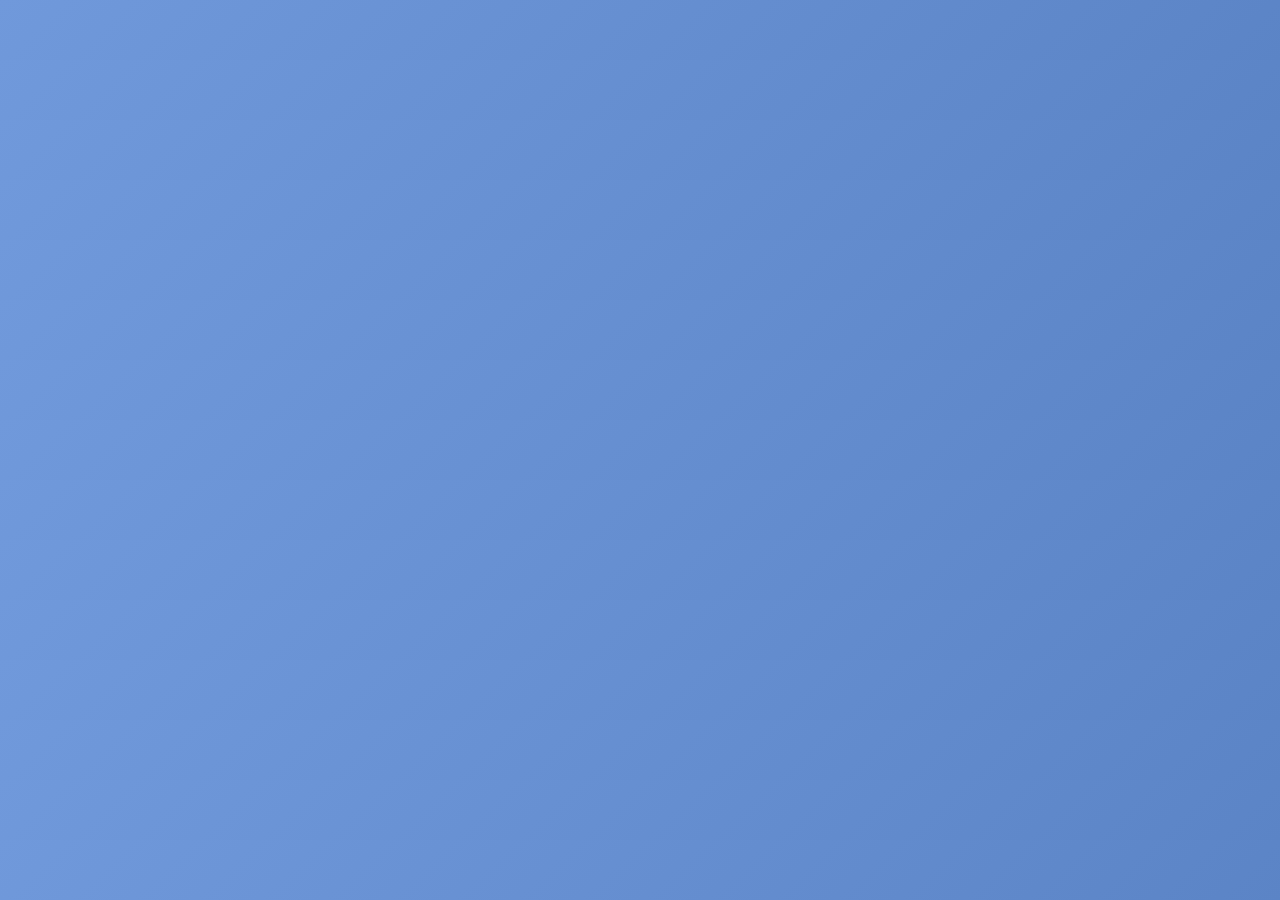
==== about-me/index.html @ 201aba38 "Added /aboutme" ====
<!DOCTYPE html>
<html lang="en">
  <head>
    <meta charset="UTF-8" />
    <meta name="viewport" content="width=device-width, initial-scale=1.0" />
    <meta name="description" content="Kotokk - Polish web developer skilled in HTML, CSS, JavaScript, PHP, and Python." />
    <title>Kotokk - About me</title>
    <link rel="icon" type="image/png" href="photos/website-icon.jpg" />
    <link rel="stylesheet" href="styles.css" />
    <link href="https://fonts.googleapis.com/css?family=Roboto:300,400,700&display=swap" rel="stylesheet" />
    <link rel="stylesheet" href="https://cdnjs.cloudflare.com/ajax/libs/prism/1.28.0/themes/prism-tomorrow.min.css" 
          integrity="sha512-K7IawUhwVw9l0zrmxYP/TsX4htL/5Fux9DsE7W31T6XQW0B5+cr9ch9gY0YpBDs8ey+BcDCDn7S2M9JGR8/w8g==" 
          crossorigin="anonymous" referrerpolicy="no-referrer" />
    <script defer src="https://cdnjs.cloudflare.com/ajax/libs/gsap/3.12.2/gsap.min.js"></script>
    <script defer src="https://cdnjs.cloudflare.com/ajax/libs/gsap/3.12.2/ScrollTrigger.min.js"></script>
    <script defer src="https://cdn.jsdelivr.net/particles.js/2.0.0/particles.min.js"></script>
    <script defer src="https://cdnjs.cloudflare.com/ajax/libs/prism/1.28.0/prism.min.js" 
            integrity="sha512-HC9NIBQydzVbm53vIEgIpf1Q8pne3Ax1I37S5aLSGhHyukWNSnlZSLI8geIec3zx4Z4kA/3Z+OEEhY9BWeJj0A==" 
            crossorigin="anonymous" referrerpolicy="no-referrer"></script>
  </head>
  <body>
    <script>
      window.loaderStartTime = Date.now();
    </script>    
    <div class="terminal-loader" id="loader">
      <div class="terminal-header">
        <div class="terminal-title">Status</div>
        <div class="terminal-controls">
          <div class="control close"></div>
          <div class="control minimize"></div>
          <div class="control maximize"></div>
        </div>
      </div>
      <div class="text">Loading...</div>
    </div>
    <div id="content" style="display:none; opacity:0;">
      <div id="particles-js"></div>
      <div id="scrollProgress"></div>
            <button onclick="window.location.href='/index.php'" class="back-button">
  <svg width="16" height="16" viewBox="0 0 24 24" fill="none" stroke="currentColor" stroke-width="2" stroke-linecap="round" stroke-linejoin="round">
    <path d="m12 19-7-7 7-7"/>
    <path d="M19 12H5"/>
  </svg>
  Back to Main Page
</button>
      <a href="index-pl.html" class="icon-link">
        <img src="photos/poland.png" alt="Przetłumacz na Polski" title="Przetłumacz na Polski" loading="lazy">
      </a>
      <label class="ui-switch">
        <input type="checkbox" id="themeToggle">
        <div class="slider">
          <div class="circle"></div>
        </div>
      </label>
      <header>
        <div id="profile-icon">
          <img src="photos/profile-placeholder.jpg" alt="Profile Picture" loading="lazy">
        </div>
        <h1 id="title"></h1>
        <p>I'm a passionate web developer who loves creating beautiful and functional websites.</p>
        <div id="scroll-down">
          Scroll Down <img class="icon-img" src="photos/arrow.png" alt="arrow icon" loading="lazy">
        </div>
      </header>
      <main class="container">
        <section class="block fade-in" id="about">
          <h2>What do I do? <img class="icon-img" src="photos/search.png" alt="search icon" loading="lazy"></h2>
          <p>I'm a programmer from Poland (Kraśnik), specializing in web development. I work with HTML, CSS, JavaScript, PHP, and Python.</p>
        </section>
          <section class="block fade-in" id="experience">
          <h2>My interests <img class="icon-img" src="photos/interest.png" alt="brain icon" loading="lazy"></h2>
          <p>I enjoy exploring the forest near my town, mountain biking, coding, and listening to a lot of music. I also sometimes play games for example CS2, BeamNG.drive and The Forest.</p>
        </section>
          <section class="block fade-in" id="experience">
          <h2>When and why did I start programming? <img class="icon-img" src="photos/browser.png" alt="browser icon" loading="lazy"></h2>
          <p>I started programming on November 9, 2024, inspired by a friend who was creating his own website. I learned HTML in about three weeks, then quickly picked up CSS and built my first site. A month later, I learned the basics of JavaScript, and recently also explored PHP and Python.</p>
          <img class="icon-img" src="photos/html.png" alt="HTML icon" loading="lazy">
          <img class="icon-img" src="photos/css-3.png" alt="CSS icon" loading="lazy">
          <img class="icon-img" src="photos/js.png" alt="JavaScript icon" loading="lazy">
          <img class="icon-img" src="photos/php.png" alt="PHP icon" loading="lazy">
          <img class="icon-img" src="photos/python.png" alt="Python icon" loading="lazy">
          <img class="icon-img" src="photos/react.webp" alt="React icon" loading="lazy">
        </section>
        <section class="block fade-in" id="passion">
          <h2>Passion for programming <img class="icon-img" src="photos/heart.png" alt="heart icon" loading="lazy"></h2>
          <p>Programming is my passion — I mostly code for fun, building web projects that challenge me and help me grow as a developer. I'm focused only on web development.</p>
        </section>
        <section class="block fade-in" id="projects">
          <h2>My Projects <img class="icon-img" src="photos/code.png" alt="code icon" loading="lazy"></h2><br>
          <hr style="border: none; height: 2px; border-radius: 10px; background-color: rgb(0, 0, 0);">
          <p style="text-align: center;">Maintained:</p>

          <p class="hover-effect"  style="text-align: center;"><a href="https://kotokk.dev" target="none" rel="noopener noreferrer">kotokk.dev</a></p><br>
          <hr style="border: none; height: 2px; border-radius: 10px; background-color: rgb(0, 0, 0);">
          <p style="text-align: center;">Abandoned:</p>
          <p class="hover-effect"  style="text-align: center;"><strong>KotoWeb</strong><br><span class="hover-text"><small>It was my first website, but i closed it because the code was... let's not talk about that</small></span></p>
          <p class="hover-effect"  style="text-align: center;"><strong>PiesoWeb</strong><br><span class="hover-text"><small>My second website. It was the same as KotoWeb but with dogs instead of cats.</small></span></p>
        </section>
        <section class="block fade-in" id="contact">
          <h2>Contact <img class="icon-img" src="photos/chat.png" alt="chat icon" loading="lazy"></h2>
          <p><img class="icon-img" src="photos/github.png" alt="GitHub icon" loading="lazy"> Check out my <a href="https://github.com/Kotok7" target="none" rel="noopener noreferrer">GitHub</a></p>
          <p><img class="icon-img" src="photos/discord.png" alt="Discord icon" loading="lazy"> Discord: @kotokk_dev</p>
          <p><img class="icon-img" src="photos/group.png" alt="group icon" loading="lazy"> Join my Discord server: <a href="https://discord.gg/xPaqvs5NHk" target="none" rel="noopener noreferrer">HackSphere</a></p>
          <p><img class="icon-img" src="photos/tik-tok.png" alt="TikTok icon" loading="lazy"> Follow me on <a href="https://www.tiktok.com/@kotokk_dev" target="none" rel="noopener noreferrer">TikTok</a></p>
        </section>
        <section class="block fade-in" id="tools">
          <h2>My tools <img class="icon-img" src="photos/favorites.png" alt="favorites icon" loading="lazy"></h2>
          <p><img class="icon-img" src="photos/css.png" alt="CSS icon" loading="lazy"> Code editor: Visual Studio Code</p>
          <p><img class="icon-img" src="photos/laptop.png" alt="laptop icon" loading="lazy"> Device: ThinkPad T495</p>
          <p><img class="icon-img" src="photos/windows.png" alt="Linux icon" loading="lazy"> OS: Windows 11</p>
          <p><img class="icon-img" src="photos/linux.png" alt="Linux icon" loading="lazy"> Linux distros i've used:<br>
            Mint, Arch, Debian, Peppermint, Kali (i still prefer to use Windows)</p>
        </section>
        
        <section class="block fade-in" id="info">
          <h2>Info <img class="icon-img" src="photos/info.png" alt="info icon" loading="lazy"/></h2>
          <p>Dark mode automatically enables between 22:00 PM and 09:00 AM for a more comfortable viewing experience at night.</p>
        </section>
      </main>
      <footer>
        <p>&copy; 2025 kotokk.dev<br>All rights reserved.</p>
      </footer>
      <div id="popup">
        <div class="popup-content">
          <h1>Welcome to my about me page!</h1>
          <p style="text-align: center;">I'm a fullstack web developer</p>
          <br>
          <button id="closePopup">Enter</button>
        </div>
      </div>
      </div>
    <script src="script.js"></script>
  </body>
</html>
---- about-me/styles.css ----
* { 
  box-sizing: border-box; 
  margin: 0; 
  padding: 0; 
}

html { 
  scroll-behavior: smooth; 
  -webkit-overflow-scrolling: touch; 
}

.back-button {
  display: inline-flex;
  align-items: center;
  gap: 6px;
  padding: 8px 16px;
  background: #1e3a8a;
  color: white;
  border: none;
  border-radius: 6px;
  font-size: 13px;
  font-weight: 400;
  cursor: pointer;
  transition: all 0.2s ease;
  text-decoration: none;
  margin: 10px;
}

.back-button:hover {
  background: #1e40af;
  transform: translateX(-3px);
}

.back-button:active {
  transform: translateX(-1px);
}

.back-button svg {
  transition: transform 0.2s ease;
}

.back-button:hover svg {
  transform: translateX(-1px);
}

body {
  font-family: 'Roboto', sans-serif;
  background: linear-gradient(135deg, #7099db, #5b84c6);
  animation: gradientAnimation 10s ease infinite;
  color: #333;
  transition: background 0.3s, color 0.3s;
  overflow-x: hidden;
  padding-top: 60px;
}

@keyframes gradientAnimation {
  0%, 100% { background: linear-gradient(135deg, #7099db, #5b84c6); }
  50% { background: linear-gradient(135deg, #5b84c6, #7099db); }
}

#particles-js { 
  position: fixed; 
  top: 0; 
  left: 0; 
  width: 100%; 
  height: 100%; 
  z-index: -2; 
}

.hover-text {
  display: none;
  color: #ff6347;
}

p.hover-effect:hover .hover-text {
  display: inline;
}

p.hover-effect {
  position: relative;
  font-size: 18px;
  color: #333;
}

#scrollProgress { 
  position: fixed; 
  top: 0; 
  left: 0; 
  height: 5px; 
  background: linear-gradient(90deg, #007BFF, #00FF7F); 
  width: 0; 
  z-index: 1000; 
}

::-webkit-scrollbar { 
  width: 8px; 
}

::-webkit-scrollbar-track { 
  background: rgba(0,0,0,0.1); 
}

::-webkit-scrollbar-thumb { 
  background: rgba(0,0,0,0.3); 
  border-radius: 4px; 
}

header {
  padding: 50px 20px;
  background: rgba(161,196,253, 0.8);
  backdrop-filter: blur(10px);
  box-shadow: 0 4px 10px rgba(0,0,0,0.3);
  position: relative;
  transition: background 0.3s, color 0.3s;
  overflow: hidden;
}

@keyframes blinkCursor {
  50% {
    border-right-color: transparent;
  }
}

@keyframes typeAndDelete {
  0%, 10% { width: 0; }
  45%, 55% { width: 6.2em; }
  90%, 100% { width: 0; }
}

@keyframes fadeOut {
  from { opacity: 1; }
  to { opacity: 0; }
}

.terminal-loader {
  border: 0.1em solid #333;
  background-color: #1a1a1a;
  color: #0f0;
  font-family: "Courier New", Courier, monospace;
  font-size: 1em;
  padding: 1.5em 1em;
  width: 12em;
  box-shadow: 0 4px 8px rgba(0, 0, 0, 0.2);
  border-radius: 4px;
  position: fixed;
  top: 50%;
  left: 50%;
  transform: translate(-50%, -50%);
  overflow: hidden;
  z-index: 9999;
}

.terminal-header {
  position: absolute;
  top: 0;
  left: 0;
  right: 0;
  height: 1.5em;
  background-color: #333;
  border-top-left-radius: 4px;
  border-top-right-radius: 4px;
  padding: 0 0.4em;
}

.terminal-controls {
  float: right;
}

.control {
  display: inline-block;
  width: 0.6em;
  height: 0.6em;
  margin-left: 0.4em;
  border-radius: 50%;
  background-color: #777;
}

.control.close {
  background-color: #e33;
}

.control.minimize {
  background-color: #ee0;
}

.control.maximize {
  background-color: #0b0;
}

.terminal-title {
  float: left;
  line-height: 1.5em;
  color: #eee;
}

.text {
  display: inline-block;
  white-space: nowrap;
  overflow: hidden;
  border-right: 0.2em solid green;
  animation:
    typeAndDelete 3s steps(11) infinite,
    blinkCursor 0.5s step-end infinite alternate;
  margin-top: 1.5em;
}

#content {
  display: none;
  opacity: 0;
  transition: opacity 1s ease;
}

header::before,
header::after {
  font-family: 'Courier New', Courier, monospace;
  font-size: 1.2em;
  color: rgba(255,255,255,0.6);
}

header::before { 
  content: "<code>"; 
  position: absolute; 
  top: 10px; 
  left: 20px; 
}

header::after  { 
  content: "</code>"; 
  position: absolute; 
  bottom: 10px; 
  right: 20px; 
}

#profile-icon {
  position: absolute;
  top: 45%;
  right: 20px;
  transform: translateY(-50%);
  width: 80px;
  height: 80px;
  border-radius: 50%;
  overflow: hidden;
  border: 3px solid #fff;
}

#profile-icon img { 
  width: 100%; 
  height: 100%; 
  object-fit: cover; 
}

@media (max-width: 600px) { 
  #profile-icon { display: none; } 
}

#scroll-down {
  display: inline-block;
  margin-top: 20px;
  font-size: 1.2em;
  font-weight: bold;
  color: #fff;
  text-shadow: 1px 1px 2px rgba(0,0,0,0.3);
  cursor: pointer;
  animation: bounce 2s infinite;
}

@keyframes bounce {
  0%,20%,50%,80%,100% { transform: translateY(0); }
  40% { transform: translateY(10px); }
  60% { transform: translateY(5px); }
}

.svgIcon {
  width: 12px;
  transition-duration: 0.3s;
}

.svgIcon path {
  fill: white;
}

.button:hover {
  width: 140px;
  border-radius: 50px;
  transition-duration: 0.3s;
  background-color: rgb(181, 160, 255);
  align-items: center;
}

.button:hover .svgIcon {
  transition-duration: 0.3s;
  transform: translateY(-200%);
}

.button::before {
  position: absolute;
  bottom: -20px;
  content: "Back to Top";
  color: white;
  font-size: 0px;
}

.button:hover::before {
  font-size: 13px;
  opacity: 1;
  bottom: unset;
  transition-duration: 0.3s;
}

.block {
  width: 300px;
  background: rgba(255, 255, 255, 0.2);
  backdrop-filter: blur(10px);
  border: 1px solid rgba(255,255,255,0.3);
  padding: 20px;
  border-radius: 10px;
  box-shadow: 0 4px 10px rgba(0,0,0,0.1);
  text-align: center;
  transition: transform 0.3s, box-shadow 0.3s;
  position: relative;
  overflow: hidden;
}

.block:hover { 
  box-shadow: 0 6px 15px rgba(0,0,0,0.2); 
  transform: translateY(-5px); 
}

.block::before {
  content: "";
  position: absolute;
  top: 0; 
  left: 0;
  width: 100%; 
  height: 100%;
  background: linear-gradient(45deg, rgba(255,255,255,0.15), rgba(0,0,0,0.15));
  z-index: -1;
  opacity: 0;
  transition: opacity 0.5s;
}

.block:hover::before { 
  opacity: 1; 
}

.fade-in { 
  opacity: 0; 
  transform: translateY(20px); 
  animation: slideUp 1s forwards; 
}

@keyframes slideUp { 
  from { opacity: 0; transform: translateY(20px); } 
  to { opacity: 1; transform: translateY(0); } 
}

h1, h2 { 
  font-weight: bold; 
}

p { 
  font-size: 1.1em; 
  margin-top: 10px; 
  text-align: left; 
}

a {
  color: #333;
  text-decoration: none;
  font-weight: bold;
  position: relative;
  transition: color 0.3s;
}

a::after {
  content: "";
  position: absolute;
  width: 0;
  height: 2px;
  bottom: -2px;
  left: 0;
  background-color: currentColor;
  transition: width 0.3s;
}

a:hover::after { 
  width: 100%; 
}

.icon-img {
  width: 20px;
  height: 20px;
  vertical-align: middle;
  object-fit: contain;
  transition: transform 0.3s;
}

.icon-img:hover { 
  transform: scale(1.2); 
}

body.dark-mode {
  background: linear-gradient(135deg, #1a1a2e, #16213e);
  animation: none;
  color: #eee;
}

body.dark-mode header { 
  background: rgba(44,62,80,0.8); 
  color: #eee; 
}

body.dark-mode .block {
  background: rgba(44,62,80,0.8);
  color: #eee;
  box-shadow: 0 4px 10px rgba(0,0,0,0.5);
  border: 1px solid rgba(255,255,255,0.2);
}

body.dark-mode a { 
  color: #eee; 
}

.ui-switch {
  --switch-bg: rgb(119,124,129);
  --switch-width: 48px;
  --switch-height: 20px;
  --circle-diameter: 32px;
  --circle-bg: rgb(0,56,146);
  --circle-inset: calc((var(--circle-diameter) - var(--switch-height)) / 2);
  position: fixed;
  top: 20px;
  right: 20px;
  z-index: 1000;
}

.ui-switch input { 
  display: none; 
}

.slider {
  width: var(--switch-width);
  height: var(--switch-height);
  background: var(--switch-bg);
  border-radius: 999px;
  position: relative;
  cursor: pointer;
}

.slider .circle {
  top: calc(var(--circle-inset) * -1);
  left: 0;
  width: var(--circle-diameter);
  height: var(--circle-diameter);
  position: absolute;
  background: var(--circle-bg);
  border-radius: inherit;
  background-image: url("[data-uri]");
  background-repeat: no-repeat;
  background-position: center;
  transition: left 150ms cubic-bezier(0.4,0,0.2,1), transform 150ms cubic-bezier(0.4,0,0.2,1);
  display: flex;
  align-items: center;
  justify-content: center;
  box-shadow: 0px 2px 1px -1px rgba(0,0,0,0.2), 0px 1px 1px 0px rgba(0,0,0,0.14), 0px 1px 3px 0px rgba(0,0,0,0.12);
}

.ui-switch input:checked + .slider .circle {
  left: calc(100% - var(--circle-diameter));
  background-image: url("[data-uri]");
}

pre {
  background: rgba(0, 0, 0, 0.85);
  color: #f8f8f2;
  padding: 20px;
  border-radius: 8px;
  overflow-x: auto;
  text-align: left;
  font-family: 'Courier New', Courier, monospace;
  margin: 20px auto;
  max-width: 90%;
  box-shadow: 0 4px 10px rgba(0,0,0,0.3);
  transition: box-shadow 0.3s;
}

pre:hover { 
  box-shadow: 0 0 15px rgba(0,255,255,0.7); 
}

code { 
  font-size: 1em; 
}

#codeInput {
  width: 100%;
  height: 100px;
  padding: 10px;
  border: 1px solid #ccc;
  border-radius: 5px;
  resize: vertical;
  font-family: 'Courier New', Courier, monospace;
  margin-top: 10px;
}

#codeOutput {
  margin-top: 10px;
  background: rgba(0,0,0,0.85);
  color: #f8f8f2;
  padding: 10px;
  border-radius: 5px;
  max-height: 200px;
  overflow: auto;
  text-align: left;
  font-family: 'Courier New', Courier, monospace;
}

.full-width-section {
  width: calc(100% - 40px);
  max-width: 80%;
  margin: 20px auto;
  padding: 20px;
  background: rgba(255, 255, 255, 0.3);
  text-align: center;
  border-radius: 8px;
}

.project-images { 
  text-align: center; 
  margin-top: 20px; 
}

.project-content {
  display: flex;
  justify-content: center;
  align-items: flex-start;
  gap: 20px;
  margin-top: 20px;
}

.project-text-left,
.project-text-right {
  flex: 1;
  max-width: 40%;
  margin-left: 20px;
  text-align: left;
}

@media (max-width: 768px) {
  .container { 
    flex-direction: column; 
    align-items: center; 
    padding: 20px; 
  }
  .block { 
    width: 90%; 
  }
  .full-width-section { 
    max-width: 100%; 
  }
  .project-content { 
    flex-direction: column; 
    align-items: center; 
  }
  .vertical-line { 
    display: none; 
  }
}

.icon-link {
  position: fixed;
  top: 15px;
  left: 20px;
  z-index: 9999;
}

.icon-link img {
  width: 40px;
  height: 40px;
  cursor: pointer;
  transition: transform 0.2s ease-in-out;
}

.icon-link img:hover { 
  transform: scale(1.1); 
}

footer {
  background: #2c3e50;
  padding: 20px;
  color: #ffffff;
  box-shadow: 0 -4px 10px rgba(0,0,0,0.3);
  text-align: center;
}

#popup {
  position: fixed;
  top: 0;
  left: 0;
  width: 100%;
  height: 100%;
  background: linear-gradient(135deg, rgba(0, 0, 0, 0.95), rgba(30, 30, 30, 0.85));
  display: flex;
  align-items: center;
  justify-content: center;
  z-index: 2000;
}

.popup-content {
  background: rgba(255, 255, 255, 0.1);
  backdrop-filter: blur(10px);
  border-radius: 10px;
  padding: 40px 60px;
  text-align: center;
  box-shadow: 0 8px 20px rgba(0, 0, 0, 0.5);
  color: #fff;
  transform: scale(0.8);
  opacity: 0;
}

.popup-content h1 {
  font-size: 2.5em;
  margin-bottom: 20px;
  font-weight: bold;
}

.popup-content p {
  font-size: 1.2em;
  margin-bottom: 15px;
}

#closePopup {
  background: #007BFF;
  color: #fff;
  border: none;
  padding: 10px 25px;
  font-size: 1em;
  border-radius: 25px;
  cursor: pointer;
  transition: background 0.3s, transform 0.2s;
}

#closePopup:hover {
  background: #0056b3;
  transform: scale(1.05);
}

.cssbuttons-io {
  position: relative;
  font-family: inherit;
  font-weight: 500;
  font-size: 12px;
  letter-spacing: 0.06em;
  border-radius: 0.8em;
  cursor: pointer;
  border: none;
  background: linear-gradient(to right, #8e2de2, #4a00e0);
  color: ghostwhite;
  overflow: hidden;
}

.cssbuttons-io svg {
  width: 1.2em;
  height: 1.2em;
  margin-right: 0.5em;
}

.cssbuttons-io span {
  position: relative;
  z-index: 10;
  transition: color 0.4s;
  display: inline-flex;
  align-items: center;
  padding: 0.8em 1.2em 0.8em 1.05em;
}

.cssbuttons-io::before,
.cssbuttons-io::after {
  position: absolute;
  top: 0;
  left: 0;
  width: 100%;
  height: 100%;
  z-index: 0;
}

.cssbuttons-io::before {
  content: "";
  background: #000;
  width: 120%;
  left: -10%;
  transform: skew(30deg);
  transition: transform 0.4s cubic-bezier(0.3, 1, 0.8, 1);
}

.cssbuttons-io:hover::before {
  transform: translate3d(100%, 0, 0);
}

.cssbuttons-io:active {
  transform: scale(0.95);
}
.container {
  display: flex;
  flex-wrap: wrap;
  justify-content: center;
  gap: 20px;
  padding: 30px;
}
.button {
  width: 50px;
  height: 50px;
  border-radius: 50%;
  background-color: rgb(20, 20, 20);
  border: none;
  font-weight: 600;
  display: flex;
  align-items: center;
  justify-content: center;
  box-shadow: 0px 0px 0px 4px rgba(180, 160, 255, 0.253);
  cursor: pointer;
  transition-duration: 0.3s;
  overflow: hidden;
  position: fixed;
  bottom: 20px;
  right: 20px;
  z-index: 1000;
}

.svgIcon {
  width: 12px;
  transition-duration: 0.3s;
}

.svgIcon path {
  fill: white;
}

.button:hover {
  width: 140px;
  border-radius: 50px;
  transition-duration: 0.3s;
  background-color: rgb(181, 160, 255);
}

.button:hover .svgIcon {
  transition-duration: 0.3s;
  transform: translateY(-200%);
}

.button .button-text {
  position: absolute;
  bottom: -20px;
  color: white;
  font-size: 0;
  transition-duration: 0.3s;
  opacity: 0;
}

.button:hover .button-text {
  font-size: 13px;
  opacity: 1;
  bottom: unset;
}
#scrollProgress {
  position: fixed;
  top: 0;
  left: 0;
  height: 5px;
  width: 0;
  background-color: #00ffae;
  z-index: 9999;
  transition: width 0.1s ease-out;
}
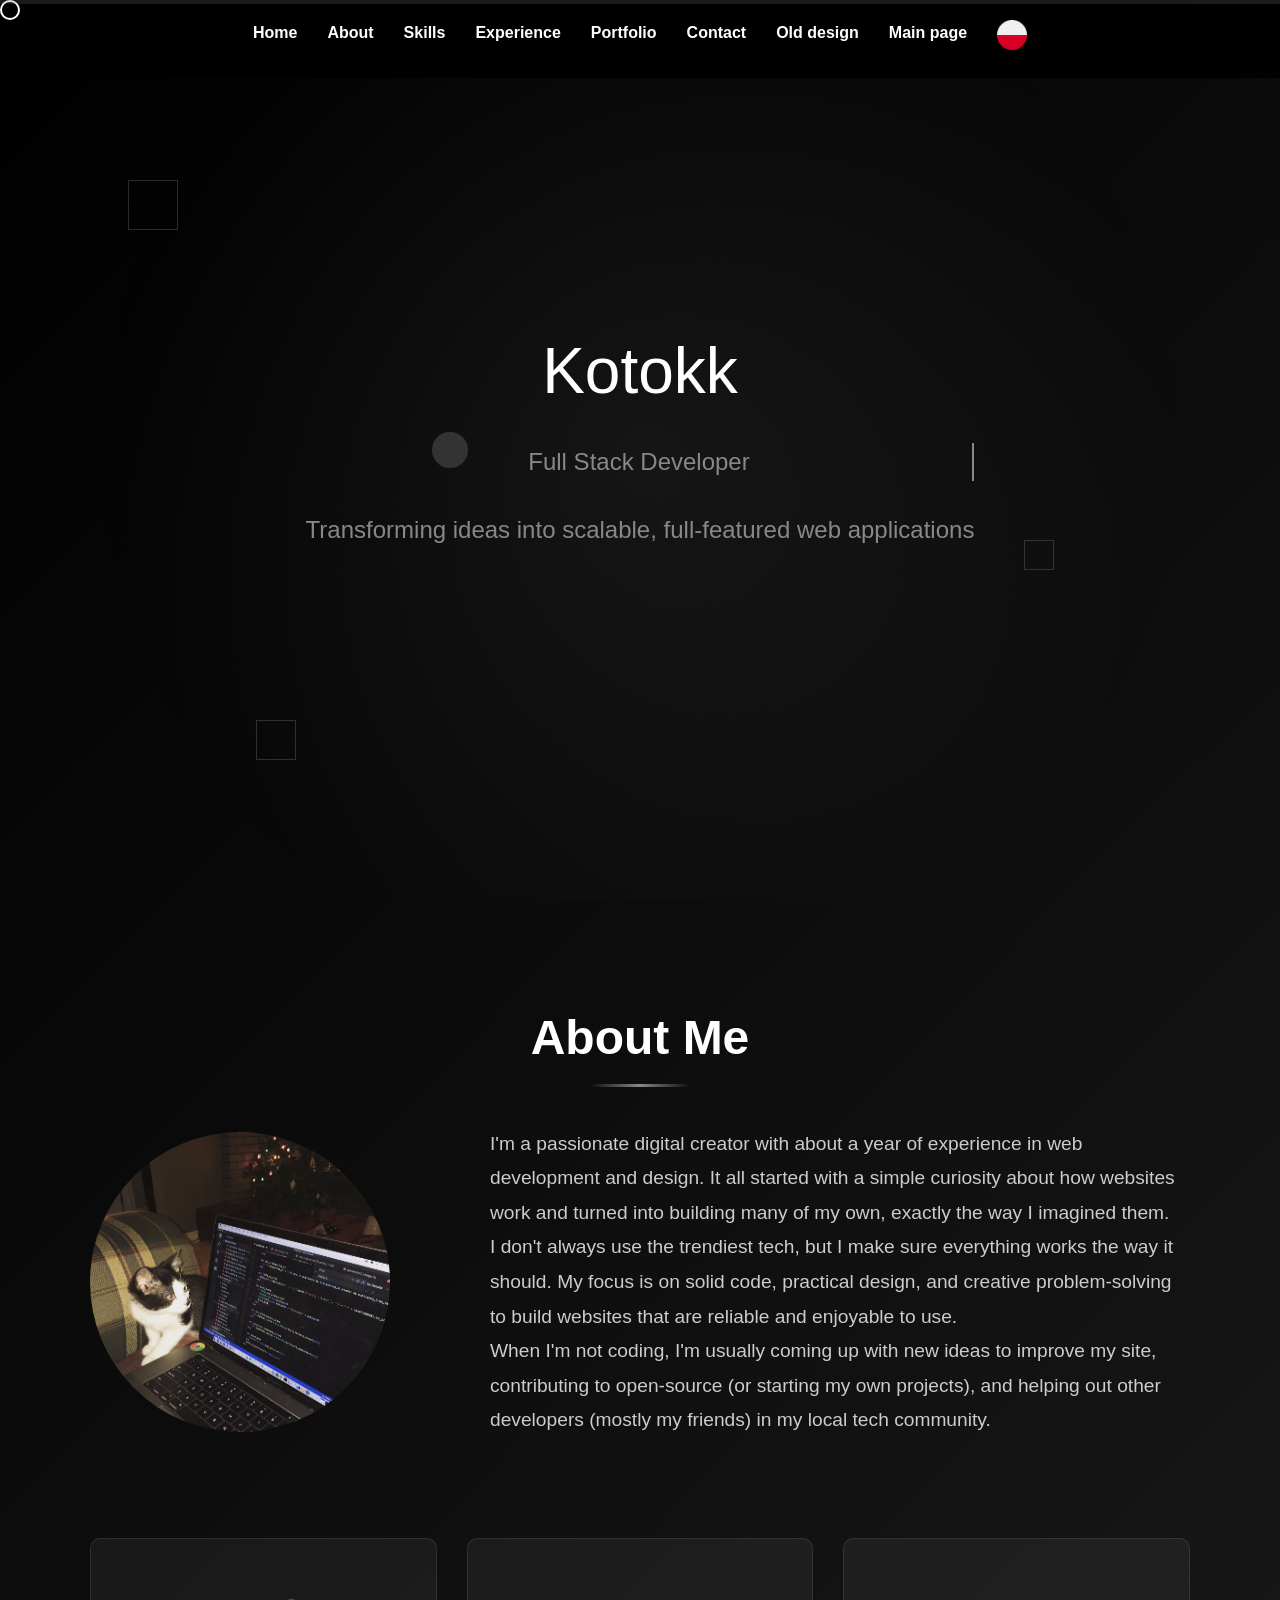
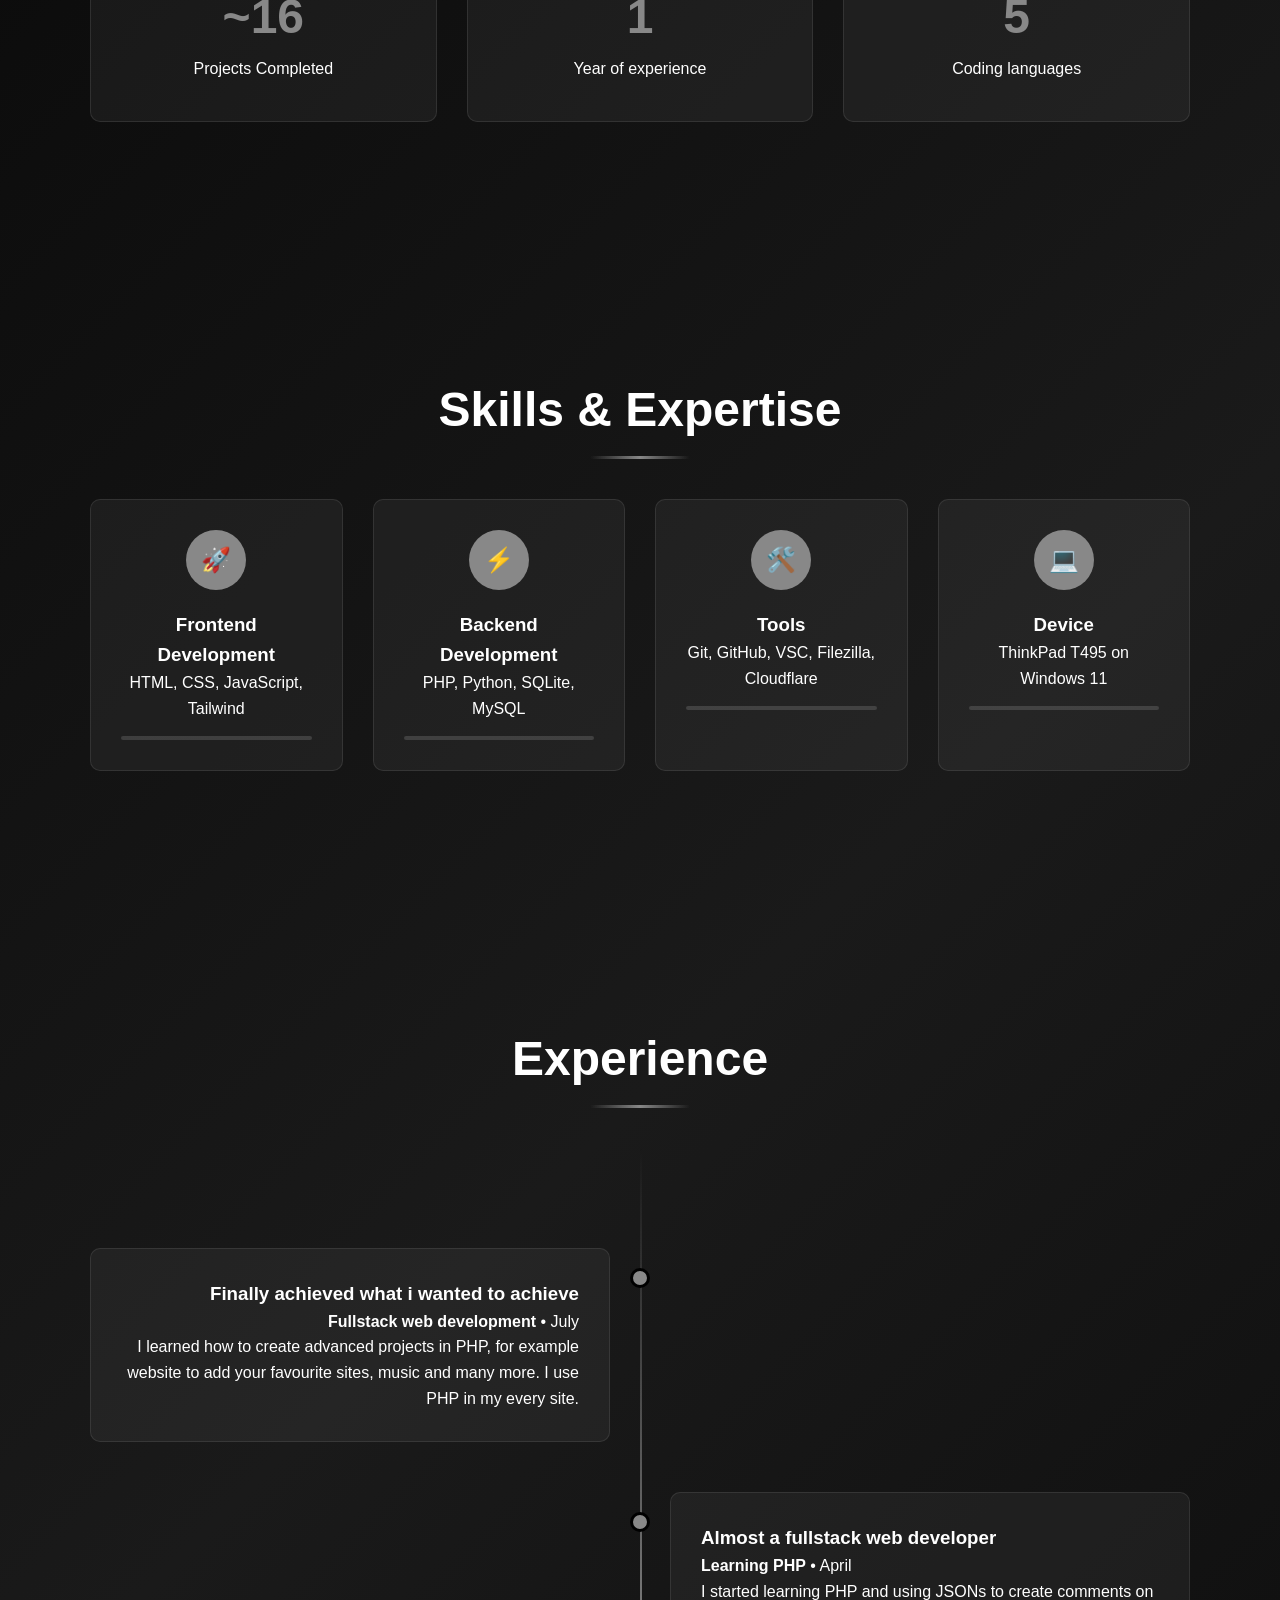
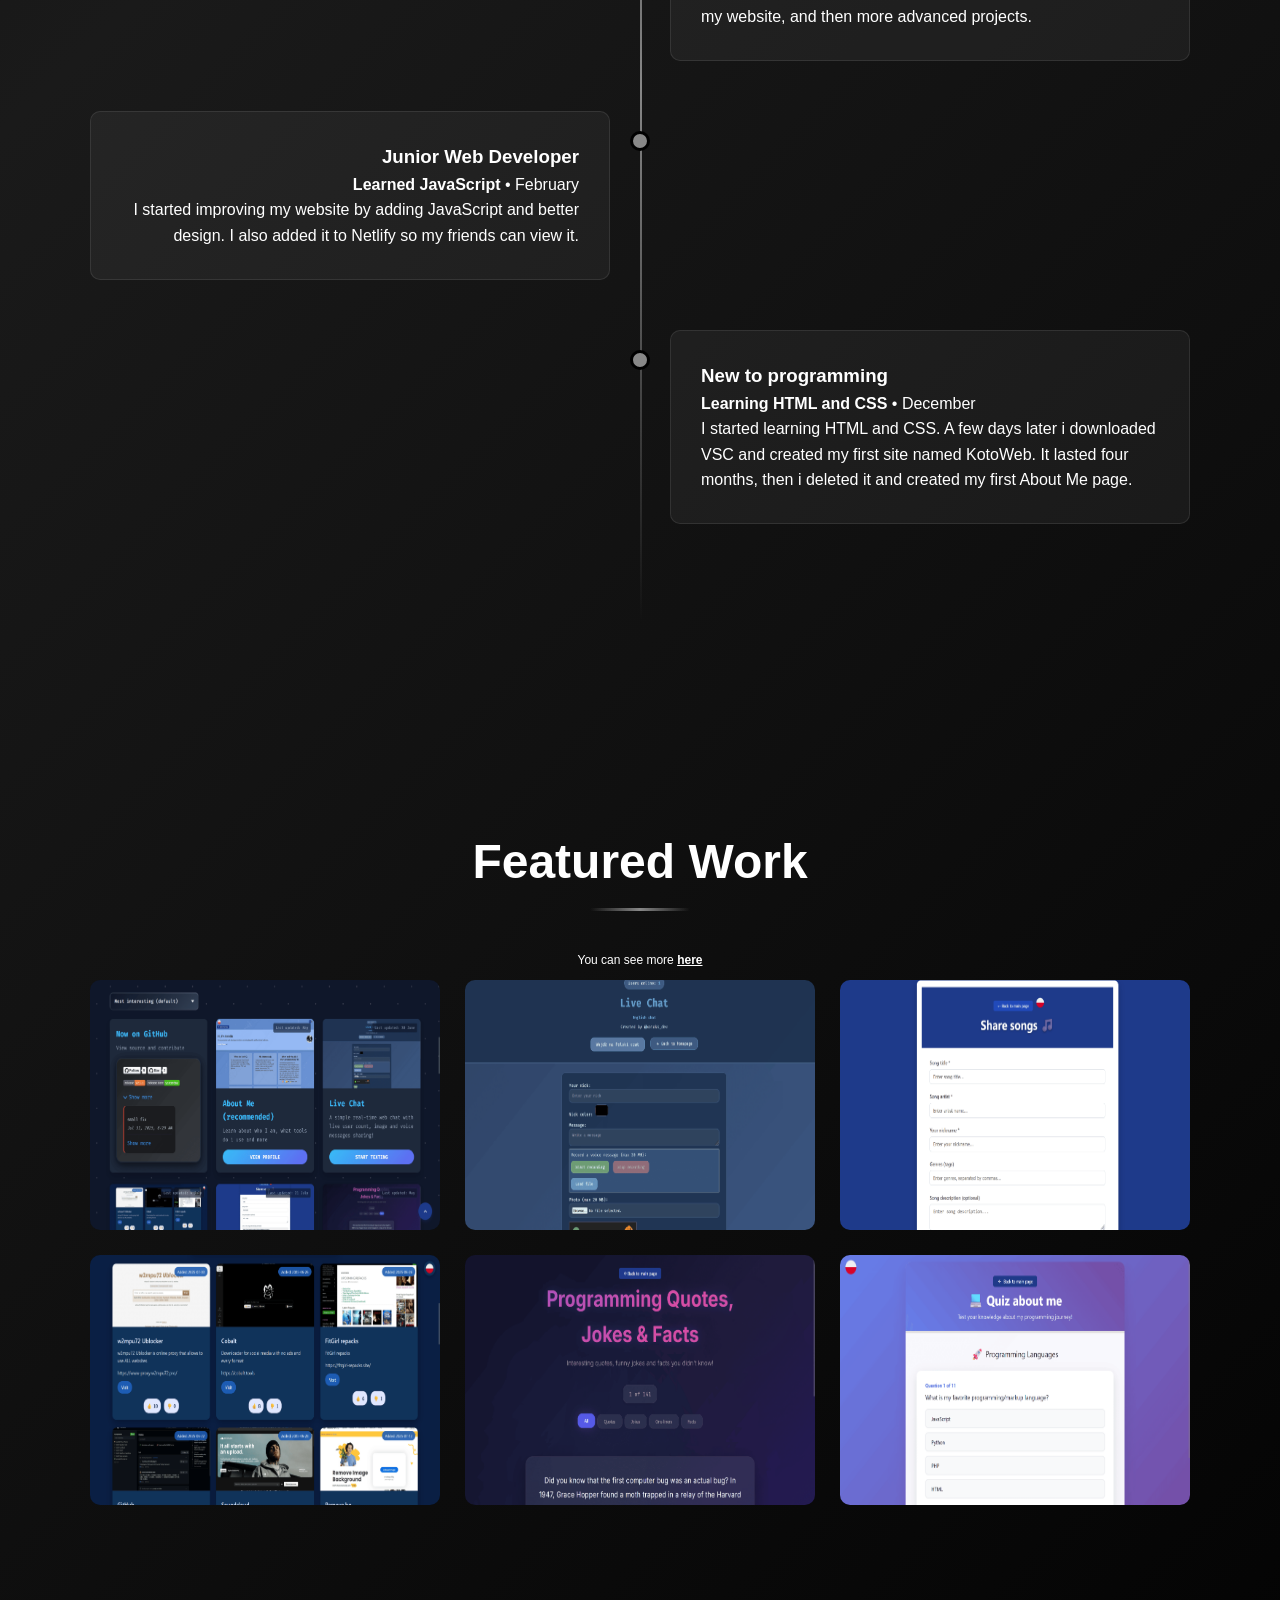
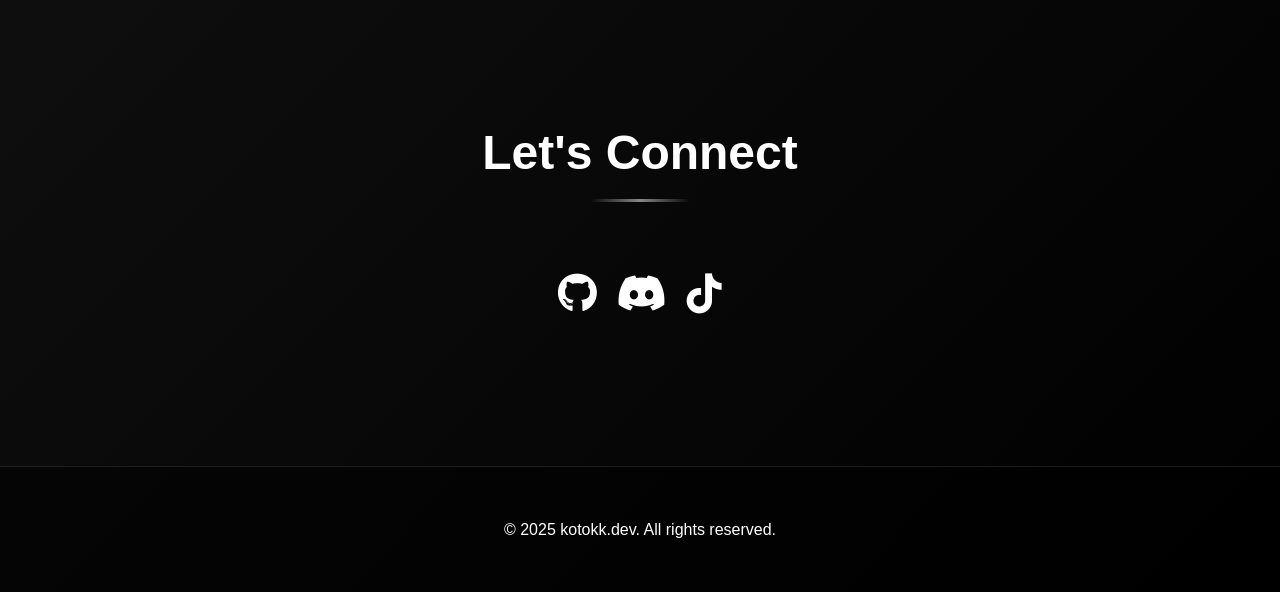
==== commit 36059d34: "redesigned about me" ====
--- a/about-me/index.html
+++ b/about-me/index.html
@@ -1,134 +1,232 @@
 <!DOCTYPE html>
 <html lang="en">
-  <head>
-    <meta charset="UTF-8" />
-    <meta name="viewport" content="width=device-width, initial-scale=1.0" />
+<head>
+    <meta charset="UTF-8">
+    <meta name="viewport" content="width=device-width, initial-scale=1.0">
+    <title>Kotokk - About Me</title>
     <meta name="description" content="Kotokk - Polish web developer skilled in HTML, CSS, JavaScript, PHP, and Python." />
-    <title>Kotokk - About me</title>
+    <link rel="stylesheet" href="https://cdnjs.cloudflare.com/ajax/libs/font-awesome/6.4.0/css/all.min.css" crossorigin="anonymous" referrerpolicy="no-referrer"/>
+    <link rel="stylesheet" href="styles.css" />
     <link rel="icon" type="image/png" href="photos/website-icon.jpg" />
     <link rel="stylesheet" href="styles.css" />
-    <link href="https://fonts.googleapis.com/css?family=Roboto:300,400,700&display=swap" rel="stylesheet" />
-    <link rel="stylesheet" href="https://cdnjs.cloudflare.com/ajax/libs/prism/1.28.0/themes/prism-tomorrow.min.css" 
-          integrity="sha512-K7IawUhwVw9l0zrmxYP/TsX4htL/5Fux9DsE7W31T6XQW0B5+cr9ch9gY0YpBDs8ey+BcDCDn7S2M9JGR8/w8g==" 
-          crossorigin="anonymous" referrerpolicy="no-referrer" />
-    <script defer src="https://cdnjs.cloudflare.com/ajax/libs/gsap/3.12.2/gsap.min.js"></script>
-    <script defer src="https://cdnjs.cloudflare.com/ajax/libs/gsap/3.12.2/ScrollTrigger.min.js"></script>
-    <script defer src="https://cdn.jsdelivr.net/particles.js/2.0.0/particles.min.js"></script>
-    <script defer src="https://cdnjs.cloudflare.com/ajax/libs/prism/1.28.0/prism.min.js" 
-            integrity="sha512-HC9NIBQydzVbm53vIEgIpf1Q8pne3Ax1I37S5aLSGhHyukWNSnlZSLI8geIec3zx4Z4kA/3Z+OEEhY9BWeJj0A==" 
-            crossorigin="anonymous" referrerpolicy="no-referrer"></script>
-  </head>
-  <body>
-    <script>
-      window.loaderStartTime = Date.now();
-    </script>    
-    <div class="terminal-loader" id="loader">
-      <div class="terminal-header">
-        <div class="terminal-title">Status</div>
-        <div class="terminal-controls">
-          <div class="control close"></div>
-          <div class="control minimize"></div>
-          <div class="control maximize"></div>
-        </div>
-      </div>
-      <div class="text">Loading...</div>
+</head>
+<body>
+    <div class="cursor"></div>
+    <div class="parallax-bg"></div>
+    
+    <div class="scroll-indicator">
+        <div class="scroll-progress"></div>
     </div>
-    <div id="content" style="display:none; opacity:0;">
-      <div id="particles-js"></div>
-      <div id="scrollProgress"></div>
-            <button onclick="window.location.href='/index.php'" class="back-button">
-  <svg width="16" height="16" viewBox="0 0 24 24" fill="none" stroke="currentColor" stroke-width="2" stroke-linecap="round" stroke-linejoin="round">
-    <path d="m12 19-7-7 7-7"/>
-    <path d="M19 12H5"/>
-  </svg>
-  Back to Main Page
-</button>
-      <a href="index-pl.html" class="icon-link">
-        <img src="photos/poland.png" alt="Przetłumacz na Polski" title="Przetłumacz na Polski" loading="lazy">
-      </a>
-      <label class="ui-switch">
-        <input type="checkbox" id="themeToggle">
-        <div class="slider">
-          <div class="circle"></div>
-        </div>
-      </label>
-      <header>
-        <div id="profile-icon">
-          <img src="photos/profile-placeholder.jpg" alt="Profile Picture" loading="lazy">
-        </div>
-        <h1 id="title"></h1>
-        <p>I'm a passionate web developer who loves creating beautiful and functional websites.</p>
-        <div id="scroll-down">
-          Scroll Down <img class="icon-img" src="photos/arrow.png" alt="arrow icon" loading="lazy">
-        </div>
-      </header>
-      <main class="container">
-        <section class="block fade-in" id="about">
-          <h2>What do I do? <img class="icon-img" src="photos/search.png" alt="search icon" loading="lazy"></h2>
-          <p>I'm a programmer from Poland (Kraśnik), specializing in web development. I work with HTML, CSS, JavaScript, PHP, and Python.</p>
-        </section>
-          <section class="block fade-in" id="experience">
-          <h2>My interests <img class="icon-img" src="photos/interest.png" alt="brain icon" loading="lazy"></h2>
-          <p>I enjoy exploring the forest near my town, mountain biking, coding, and listening to a lot of music. I also sometimes play games for example CS2, BeamNG.drive and The Forest.</p>
-        </section>
-          <section class="block fade-in" id="experience">
-          <h2>When and why did I start programming? <img class="icon-img" src="photos/browser.png" alt="browser icon" loading="lazy"></h2>
-          <p>I started programming on November 9, 2024, inspired by a friend who was creating his own website. I learned HTML in about three weeks, then quickly picked up CSS and built my first site. A month later, I learned the basics of JavaScript, and recently also explored PHP and Python.</p>
-          <img class="icon-img" src="photos/html.png" alt="HTML icon" loading="lazy">
-          <img class="icon-img" src="photos/css-3.png" alt="CSS icon" loading="lazy">
-          <img class="icon-img" src="photos/js.png" alt="JavaScript icon" loading="lazy">
-          <img class="icon-img" src="photos/php.png" alt="PHP icon" loading="lazy">
-          <img class="icon-img" src="photos/python.png" alt="Python icon" loading="lazy">
-          <img class="icon-img" src="photos/react.webp" alt="React icon" loading="lazy">
-        </section>
-        <section class="block fade-in" id="passion">
-          <h2>Passion for programming <img class="icon-img" src="photos/heart.png" alt="heart icon" loading="lazy"></h2>
-          <p>Programming is my passion — I mostly code for fun, building web projects that challenge me and help me grow as a developer. I'm focused only on web development.</p>
-        </section>
-        <section class="block fade-in" id="projects">
-          <h2>My Projects <img class="icon-img" src="photos/code.png" alt="code icon" loading="lazy"></h2><br>
-          <hr style="border: none; height: 2px; border-radius: 10px; background-color: rgb(0, 0, 0);">
-          <p style="text-align: center;">Maintained:</p>
-
-          <p class="hover-effect"  style="text-align: center;"><a href="https://kotokk.dev" target="none" rel="noopener noreferrer">kotokk.dev</a></p><br>
-          <hr style="border: none; height: 2px; border-radius: 10px; background-color: rgb(0, 0, 0);">
-          <p style="text-align: center;">Abandoned:</p>
-          <p class="hover-effect"  style="text-align: center;"><strong>KotoWeb</strong><br><span class="hover-text"><small>It was my first website, but i closed it because the code was... let's not talk about that</small></span></p>
-          <p class="hover-effect"  style="text-align: center;"><strong>PiesoWeb</strong><br><span class="hover-text"><small>My second website. It was the same as KotoWeb but with dogs instead of cats.</small></span></p>
-        </section>
-        <section class="block fade-in" id="contact">
-          <h2>Contact <img class="icon-img" src="photos/chat.png" alt="chat icon" loading="lazy"></h2>
-          <p><img class="icon-img" src="photos/github.png" alt="GitHub icon" loading="lazy"> Check out my <a href="https://github.com/Kotok7" target="none" rel="noopener noreferrer">GitHub</a></p>
-          <p><img class="icon-img" src="photos/discord.png" alt="Discord icon" loading="lazy"> Discord: @kotokk_dev</p>
-          <p><img class="icon-img" src="photos/group.png" alt="group icon" loading="lazy"> Join my Discord server: <a href="https://discord.gg/xPaqvs5NHk" target="none" rel="noopener noreferrer">HackSphere</a></p>
-          <p><img class="icon-img" src="photos/tik-tok.png" alt="TikTok icon" loading="lazy"> Follow me on <a href="https://www.tiktok.com/@kotokk_dev" target="none" rel="noopener noreferrer">TikTok</a></p>
-        </section>
-        <section class="block fade-in" id="tools">
-          <h2>My tools <img class="icon-img" src="photos/favorites.png" alt="favorites icon" loading="lazy"></h2>
-          <p><img class="icon-img" src="photos/css.png" alt="CSS icon" loading="lazy"> Code editor: Visual Studio Code</p>
-          <p><img class="icon-img" src="photos/laptop.png" alt="laptop icon" loading="lazy"> Device: ThinkPad T495</p>
-          <p><img class="icon-img" src="photos/windows.png" alt="Linux icon" loading="lazy"> OS: Windows 11</p>
-          <p><img class="icon-img" src="photos/linux.png" alt="Linux icon" loading="lazy"> Linux distros i've used:<br>
-            Mint, Arch, Debian, Peppermint, Kali (i still prefer to use Windows)</p>
-        </section>
-        
-        <section class="block fade-in" id="info">
-          <h2>Info <img class="icon-img" src="photos/info.png" alt="info icon" loading="lazy"/></h2>
-          <p>Dark mode automatically enables between 22:00 PM and 09:00 AM for a more comfortable viewing experience at night.</p>
-        </section>
-      </main>
-      <footer>
-        <p>&copy; 2025 kotokk.dev<br>All rights reserved.</p>
-      </footer>
-      <div id="popup">
-        <div class="popup-content">
-          <h1>Welcome to my about me page!</h1>
-          <p style="text-align: center;">I'm a fullstack web developer</p>
-          <br>
-          <button id="closePopup">Enter</button>
-        </div>
-      </div>
-      </div>
-    <script src="script.js"></script>
-  </body>
+
+<nav class="nav">
+  <div class="nav-container">
+    <button class="nav-toggle" aria-label="Open menu">
+      <span></span>
+      <span></span>
+      <span></span>
+    </button>
+    <ul class="nav-menu">
+      <li><a href="#home">Home</a></li>
+      <li><a href="#about">About</a></li>
+      <li><a href="#skills">Skills</a></li>
+      <li><a href="#experience">Experience</a></li>
+      <li><a href="#portfolio">Portfolio</a></li>
+      <li><a href="#contact">Contact</a></li>
+      <li><a href="/about-me/old/index.html">Old design</a></li>
+      <li><a href="/index.php">Main page</a></li>
+      <li><a href="index-pl.html"><img src="/photos/poland.png" style="height: 30px;" alt="Przetłumacz na Polski" title="Przetłumacz na Polski" loading="lazy"></a></li>
+    </ul>
+  </div>
+</nav>
+
+    <section id="home" class="hero">
+        <div class="hero-bg"></div>
+        <div class="floating-shapes">
+            <div class="shape"></div>
+            <div class="shape"></div>
+            <div class="shape"></div>
+        </div>
+        <div class="hero-content">
+            <h1 class="glitch">Kotokk</h1>
+            <p class="typewriter">Full Stack Developer</p>
+            <p>Transforming ideas into scalable, full-featured web applications</p>
+        </div>
+    </section>
+
+    <section id="about" class="section">
+        <h2 class="fade-in-up">About Me</h2>
+        <div class="about-grid">
+            <div class="profile-img slide-in-left"><img width="100%" height="100%" src="/photos/discord-profile.jpg" alt="profile picture" class="project-image" loading="lazy"></div>
+            <div class="about-text slide-in-right">
+<p>I'm a passionate digital creator with about a year of experience in web development and design. It all started with a simple curiosity about how websites work and turned into building many of my own, exactly the way I imagined them.</p>
+<p>I don't always use the trendiest tech, but I make sure everything works the way it should. My focus is on solid code, practical design, and creative problem-solving to build websites that are reliable and enjoyable to use.</p>
+<p>When I'm not coding, I'm usually coming up with new ideas to improve my site, contributing to open-source (or starting my own projects), and helping out other developers (mostly my friends) in my local tech community.</p>
+            </div>
+        </div>
+
+        <div class="stats-grid">
+            <div class="stat-item fade-in-up">
+                <span class="stat-number">~16</span>
+                <span>Projects Completed</span>
+            </div>
+            <div class="stat-item fade-in-up">
+                <span class="stat-number">1</span>
+                <span>Year of experience</span>
+            </div>
+            <div class="stat-item fade-in-up">
+                <span class="stat-number">5</span>
+                <span>Coding languages</span>
+            </div>
+        </div>
+    </section>
+
+    <section id="skills" class="section">
+        <h2 class="fade-in-up">Skills & Expertise</h2>
+        <div class="skills-grid">
+            <div class="skill-card fade-in-up">
+                <div class="skill-icon">🚀</div>
+                <h3>Frontend Development</h3>
+                <p>HTML, CSS, JavaScript, Tailwind</p>
+                <div class="progress-bar">
+                    <div class="progress-fill" data-width="100"></div>
+                </div>
+            </div>
+            <div class="skill-card fade-in-up">
+                <div class="skill-icon">⚡</div>
+                <h3>Backend Development</h3>
+                <p>PHP, Python, SQLite, MySQL</p>
+                <div class="progress-bar">
+                    <div class="progress-fill" data-width="100"></div>
+                </div>
+            </div>
+            <div class="skill-card fade-in-up">
+                <div class="skill-icon">🛠️</div>
+                <h3>Tools</h3>
+                <p>Git, GitHub, VSC, Filezilla, Cloudflare</p>
+                <div class="progress-bar">
+                    <div class="progress-fill" data-width="100"></div>
+                </div>
+            </div>
+            <div class="skill-card fade-in-up">
+                <div class="skill-icon">💻</div>
+                <h3>Device</h3>
+                <p>ThinkPad T495 on Windows 11</p>
+                <div class="progress-bar">
+                    <div class="progress-fill" data-width="100"></div>
+                </div>
+            </div>
+        </div>
+    </section>
+
+    <section id="experience" class="section">
+        <h2 class="fade-in-up">Experience</h2>
+        <div class="timeline">
+            <div class="timeline-item fade-in-up">
+                <div class="timeline-dot"></div>
+                <div class="timeline-content">
+                    <h3>Finally achieved what i wanted to achieve</h3>
+                    <p><strong>Fullstack web development</strong> • July</p>
+                    <p>I learned how to create advanced projects in PHP, for example website to add your favourite sites, music and many more. I use PHP in my every site.</p>
+                </div>
+            </div>
+            <div class="timeline-item fade-in-up">
+                <div class="timeline-dot"></div>
+                <div class="timeline-content">
+                    <h3>Almost a fullstack web developer</h3>
+                    <p><strong>Learning PHP</strong> • April</p>
+                    <p>I started learning PHP and using JSONs to create comments on my website, and then more advanced projects.</p>
+                </div>
+            </div>
+            <div class="timeline-item fade-in-up">
+                <div class="timeline-dot"></div>
+                <div class="timeline-content">
+                     <h3>Junior Web Developer</h3>
+                    <p><strong>Learned JavaScript</strong> • February</p>
+                    <p>I started improving my website by adding JavaScript and better design. I also added it to Netlify so my friends can view it.</p>
+                </div>
+            </div>
+            <div class="timeline-item fade-in-up">
+                <div class="timeline-dot"></div>
+                <div class="timeline-content">
+                    <h3>New to programming</h3>
+                    <p><strong>Learning HTML and CSS</strong> • December</p>
+                    <p>I started learning HTML and CSS. A few days later i downloaded VSC and created my first site named KotoWeb. It lasted four months, then i deleted it and created my first About Me page.</p>
+                </div>
+            </div>
+        </div>
+    </section>
+
+    <section id="portfolio" class="section">
+<h2 class="fade-in-up">Featured Work</h2>
+<div style="font-size:75%; text-align:center;">
+  You can see more <a href="/index.php">here</a>
+</div>
+        <div class="portfolio-grid">
+            <div class="portfolio-item fade-in-up">
+            <img width="100%" height="100%" src="/photos/main.png" alt="Portfolio" class="project-image" loading="lazy">
+                <div class="portfolio-overlay">
+                    <h3>My portfolio</h3>
+                    <p>My main site where you can view all my projects</p>
+                </div>
+            </div>
+            <div class="portfolio-item fade-in-up">
+                <img width="100%" height="100%" src="/photos/chat.png" alt="Live chat" class="project-image" loading="lazy">
+                <div class="portfolio-overlay">
+                    <h3>Live chat</h3>
+                    <p>Simple real-time web chat with image and voice message sharing. Also features a live active user counter</p>
+                </div>
+            </div>
+            <div class="portfolio-item fade-in-up">
+                <img width="100%" height="100%" src="/photos/share-music.png" alt="Share music" class="project-image" loading="lazy">
+                <div class="portfolio-overlay">
+                    <h3>Share music</h3>
+                    <p>Share your favourite songs and discover new music</p>
+                </div>
+            </div>
+            <div class="portfolio-item fade-in-up">
+            <img width="100%" height="100%" src="/photos/share.png" alt="Share sites" class="project-image" loading="lazy">
+                <div class="portfolio-overlay">
+                    <h3>Share sites</h3>
+                    <p>Share interesting sites with other people or rate and explore other sites</p>
+                </div>
+            </div>
+            <div class="portfolio-item fade-in-up">
+                <img width="100%" height="100%" src="/photos/qjf.png" alt="Programming quotes, jokes and facts" class="project-image" loading="lazy">
+                <div class="portfolio-overlay">
+                    <h3>Programming quotes, jokes and facts</h3>
+                    <p>Programming Quotes, funny jokes and interesing facts for Developers</p>
+                </div>
+            </div>
+            <div class="portfolio-item fade-in-up">
+        <img width="100%" height="100%" src="/photos/quiz.png" alt="Quiz about me" class="project-image" loading="lazy">
+                <div class="portfolio-overlay">
+                    <h3>Quiz about me</h3>
+                    <p>A web quiz that tests how well you know my programming preferences, favorite languages, development tools, and more</p>
+                </div>
+            </div>
+        </div>
+    </section>
+
+    <section id="contact" class="section">
+        <h2 class="fade-in-up">Let's Connect</h2>
+
+  <div class="social-links">
+    <a href="https://github.com/Kotok7" class="social-link" aria-label="GitHub" target="_blank" rel="noopener">
+      <i class="fab fa-github"></i>
+    </a>
+
+    <a href="https://discord.com/invite/xPaqvs5NHk" class="social-link" aria-label="Discord" target="_blank" rel="noopener">
+      <i class="fab fa-discord"></i>
+    </a>
+
+    <a href="https://www.tiktok.com/@kotokk_dev" class="social-link" aria-label="TikTok" target="_blank" rel="noopener">
+      <i class="fab fa-tiktok"></i>
+    </a>
+  </div>
+    </section>
+    <footer class="footer">
+        <p>&copy; 2025 kotokk.dev. All rights reserved.</p>
+    </footer>
+  <script src="script.js"></script>
+</body>
 </html>
--- a/about-me/styles.css
+++ b/about-me/styles.css
@@ -1,372 +1,21 @@
-* { 
-  box-sizing: border-box; 
-  margin: 0; 
-  padding: 0; 
-}
-
-html { 
-  scroll-behavior: smooth; 
-  -webkit-overflow-scrolling: touch; 
-}
-
-.back-button {
-  display: inline-flex;
-  align-items: center;
-  gap: 6px;
-  padding: 8px 16px;
-  background: #1e3a8a;
-  color: white;
-  border: none;
-  border-radius: 6px;
-  font-size: 13px;
-  font-weight: 400;
-  cursor: pointer;
-  transition: all 0.2s ease;
-  text-decoration: none;
-  margin: 10px;
-}
-
-.back-button:hover {
-  background: #1e40af;
-  transform: translateX(-3px);
-}
-
-.back-button:active {
-  transform: translateX(-1px);
-}
-
-.back-button svg {
-  transition: transform 0.2s ease;
-}
-
-.back-button:hover svg {
-  transform: translateX(-1px);
-}
-
-body {
-  font-family: 'Roboto', sans-serif;
-  background: linear-gradient(135deg, #7099db, #5b84c6);
-  animation: gradientAnimation 10s ease infinite;
-  color: #333;
-  transition: background 0.3s, color 0.3s;
-  overflow-x: hidden;
-  padding-top: 60px;
-}
-
-@keyframes gradientAnimation {
-  0%, 100% { background: linear-gradient(135deg, #7099db, #5b84c6); }
-  50% { background: linear-gradient(135deg, #5b84c6, #7099db); }
-}
-
-#particles-js { 
-  position: fixed; 
-  top: 0; 
-  left: 0; 
-  width: 100%; 
-  height: 100%; 
-  z-index: -2; 
-}
-
-.hover-text {
-  display: none;
-  color: #ff6347;
-}
-
-p.hover-effect:hover .hover-text {
-  display: inline;
-}
-
-p.hover-effect {
-  position: relative;
-  font-size: 18px;
-  color: #333;
-}
-
-#scrollProgress { 
-  position: fixed; 
-  top: 0; 
-  left: 0; 
-  height: 5px; 
-  background: linear-gradient(90deg, #007BFF, #00FF7F); 
-  width: 0; 
-  z-index: 1000; 
-}
-
-::-webkit-scrollbar { 
-  width: 8px; 
-}
-
-::-webkit-scrollbar-track { 
-  background: rgba(0,0,0,0.1); 
-}
-
-::-webkit-scrollbar-thumb { 
-  background: rgba(0,0,0,0.3); 
-  border-radius: 4px; 
-}
-
-header {
-  padding: 50px 20px;
-  background: rgba(161,196,253, 0.8);
-  backdrop-filter: blur(10px);
-  box-shadow: 0 4px 10px rgba(0,0,0,0.3);
-  position: relative;
-  transition: background 0.3s, color 0.3s;
-  overflow: hidden;
-}
-
-@keyframes blinkCursor {
-  50% {
-    border-right-color: transparent;
-  }
-}
-
-@keyframes typeAndDelete {
-  0%, 10% { width: 0; }
-  45%, 55% { width: 6.2em; }
-  90%, 100% { width: 0; }
-}
-
-@keyframes fadeOut {
-  from { opacity: 1; }
-  to { opacity: 0; }
-}
-
-.terminal-loader {
-  border: 0.1em solid #333;
-  background-color: #1a1a1a;
-  color: #0f0;
-  font-family: "Courier New", Courier, monospace;
-  font-size: 1em;
-  padding: 1.5em 1em;
-  width: 12em;
-  box-shadow: 0 4px 8px rgba(0, 0, 0, 0.2);
-  border-radius: 4px;
-  position: fixed;
-  top: 50%;
-  left: 50%;
-  transform: translate(-50%, -50%);
-  overflow: hidden;
-  z-index: 9999;
-}
-
-.terminal-header {
-  position: absolute;
-  top: 0;
-  left: 0;
-  right: 0;
-  height: 1.5em;
-  background-color: #333;
-  border-top-left-radius: 4px;
-  border-top-right-radius: 4px;
-  padding: 0 0.4em;
-}
-
-.terminal-controls {
-  float: right;
-}
-
-.control {
-  display: inline-block;
-  width: 0.6em;
-  height: 0.6em;
-  margin-left: 0.4em;
-  border-radius: 50%;
-  background-color: #777;
-}
-
-.control.close {
-  background-color: #e33;
-}
-
-.control.minimize {
-  background-color: #ee0;
-}
-
-.control.maximize {
-  background-color: #0b0;
-}
-
-.terminal-title {
-  float: left;
-  line-height: 1.5em;
-  color: #eee;
-}
-
-.text {
-  display: inline-block;
-  white-space: nowrap;
-  overflow: hidden;
-  border-right: 0.2em solid green;
-  animation:
-    typeAndDelete 3s steps(11) infinite,
-    blinkCursor 0.5s step-end infinite alternate;
-  margin-top: 1.5em;
-}
-
-#content {
-  display: none;
-  opacity: 0;
-  transition: opacity 1s ease;
-}
-
-header::before,
-header::after {
-  font-family: 'Courier New', Courier, monospace;
-  font-size: 1.2em;
-  color: rgba(255,255,255,0.6);
-}
-
-header::before { 
-  content: "<code>"; 
-  position: absolute; 
-  top: 10px; 
-  left: 20px; 
-}
-
-header::after  { 
-  content: "</code>"; 
-  position: absolute; 
-  bottom: 10px; 
-  right: 20px; 
-}
-
-#profile-icon {
-  position: absolute;
-  top: 45%;
-  right: 20px;
-  transform: translateY(-50%);
-  width: 80px;
-  height: 80px;
-  border-radius: 50%;
-  overflow: hidden;
-  border: 3px solid #fff;
-}
-
-#profile-icon img { 
-  width: 100%; 
-  height: 100%; 
-  object-fit: cover; 
-}
-
-@media (max-width: 600px) { 
-  #profile-icon { display: none; } 
-}
-
-#scroll-down {
-  display: inline-block;
-  margin-top: 20px;
-  font-size: 1.2em;
-  font-weight: bold;
-  color: #fff;
-  text-shadow: 1px 1px 2px rgba(0,0,0,0.3);
-  cursor: pointer;
-  animation: bounce 2s infinite;
-}
-
-@keyframes bounce {
-  0%,20%,50%,80%,100% { transform: translateY(0); }
-  40% { transform: translateY(10px); }
-  60% { transform: translateY(5px); }
-}
-
-.svgIcon {
-  width: 12px;
-  transition-duration: 0.3s;
-}
-
-.svgIcon path {
-  fill: white;
-}
-
-.button:hover {
-  width: 140px;
-  border-radius: 50px;
-  transition-duration: 0.3s;
-  background-color: rgb(181, 160, 255);
-  align-items: center;
-}
-
-.button:hover .svgIcon {
-  transition-duration: 0.3s;
-  transform: translateY(-200%);
-}
-
-.button::before {
-  position: absolute;
-  bottom: -20px;
-  content: "Back to Top";
-  color: white;
-  font-size: 0px;
-}
-
-.button:hover::before {
-  font-size: 13px;
-  opacity: 1;
-  bottom: unset;
-  transition-duration: 0.3s;
-}
-
-.block {
-  width: 300px;
-  background: rgba(255, 255, 255, 0.2);
-  backdrop-filter: blur(10px);
-  border: 1px solid rgba(255,255,255,0.3);
-  padding: 20px;
-  border-radius: 10px;
-  box-shadow: 0 4px 10px rgba(0,0,0,0.1);
-  text-align: center;
-  transition: transform 0.3s, box-shadow 0.3s;
-  position: relative;
-  overflow: hidden;
-}
-
-.block:hover { 
-  box-shadow: 0 6px 15px rgba(0,0,0,0.2); 
-  transform: translateY(-5px); 
-}
-
-.block::before {
-  content: "";
-  position: absolute;
-  top: 0; 
-  left: 0;
-  width: 100%; 
-  height: 100%;
-  background: linear-gradient(45deg, rgba(255,255,255,0.15), rgba(0,0,0,0.15));
-  z-index: -1;
-  opacity: 0;
-  transition: opacity 0.5s;
-}
-
-.block:hover::before { 
-  opacity: 1; 
-}
-
-.fade-in { 
-  opacity: 0; 
-  transform: translateY(20px); 
-  animation: slideUp 1s forwards; 
-}
-
-@keyframes slideUp { 
-  from { opacity: 0; transform: translateY(20px); } 
-  to { opacity: 1; transform: translateY(0); } 
-}
-
-h1, h2 { 
-  font-weight: bold; 
-}
-
-p { 
-  font-size: 1.1em; 
-  margin-top: 10px; 
-  text-align: left; 
+* {
+  margin: 0;
+  padding: 0;
+  box-sizing: border-box;
+}
+
+@media (min-width: 769px) {
+  .nav-container {
+    padding: 0;
+  }
+  .nav-menu {
+    margin: 0 auto;
+  }
 }
 
 a {
-  color: #333;
-  text-decoration: none;
+  color: #ffffff;
+  text-decoration: underline;
   font-weight: bold;
   position: relative;
   transition: color 0.3s;
@@ -383,392 +32,695 @@
   transition: width 0.3s;
 }
 
-a:hover::after { 
-  width: 100%; 
-}
-
-.icon-img {
+a:hover::after {
+  width: 100%;
+}
+
+body {
+  font-family: "Arial", sans-serif;
+  background: linear-gradient(135deg, #000000 0%, #1a1a1a 50%, #000000 100%);
+  color: #ffffff;
+  overflow-x: hidden;
+  line-height: 1.6;
+  cursor: none;
+}
+
+.cursor {
+  position: fixed;
+  top: 0;
+  left: 0;
   width: 20px;
   height: 20px;
-  vertical-align: middle;
-  object-fit: contain;
-  transition: transform 0.3s;
-}
-
-.icon-img:hover { 
-  transform: scale(1.2); 
-}
-
-body.dark-mode {
-  background: linear-gradient(135deg, #1a1a2e, #16213e);
-  animation: none;
-  color: #eee;
-}
-
-body.dark-mode header { 
-  background: rgba(44,62,80,0.8); 
-  color: #eee; 
-}
-
-body.dark-mode .block {
-  background: rgba(44,62,80,0.8);
-  color: #eee;
-  box-shadow: 0 4px 10px rgba(0,0,0,0.5);
-  border: 1px solid rgba(255,255,255,0.2);
-}
-
-body.dark-mode a { 
-  color: #eee; 
-}
-
-.ui-switch {
-  --switch-bg: rgb(119,124,129);
-  --switch-width: 48px;
-  --switch-height: 20px;
-  --circle-diameter: 32px;
-  --circle-bg: rgb(0,56,146);
-  --circle-inset: calc((var(--circle-diameter) - var(--switch-height)) / 2);
+  border: 2px solid white;
+  border-radius: 50%;
+  pointer-events: none;
+  z-index: 9999;
+  mix-blend-mode: difference;
+  transform: translate3d(-50%, -50%, 0);
+  transition: width 0.3s ease, height 0.3s ease, border-color 0.3s ease;
+}
+
+.cursor.hover {
+  width: 40px;
+  height: 40px;
+  border-color: gray;
+}
+
+.nav {
   position: fixed;
-  top: 20px;
-  right: 20px;
+  top: 0; left: 0; right: 0;
+  background: rgba(0,0,0,0.9);
+  backdrop-filter: blur(10px);
   z-index: 1000;
 }
 
-.ui-switch input { 
-  display: none; 
-}
-
-.slider {
-  width: var(--switch-width);
-  height: var(--switch-height);
-  background: var(--switch-bg);
-  border-radius: 999px;
-  position: relative;
+.nav-container {
+  max-width: 1200px;
+  margin: 0 auto;
+  padding: 0 20px;
+  display: flex;
+  align-items: center;
+  justify-content: space-between;
+  position: relative;
+}
+
+.nav-menu {
+  list-style: none;
+  display: flex;
+  gap: 30px;
+}
+
+.nav-menu li a {
+  display: block;
+  padding: 20px 0;
+  color: #fff;
+  text-decoration: none;
+}
+
+.nav-toggle {
+  display: none;
+  flex-direction: column;
+  justify-content: space-around;
+  width: 30px;
+  height: 24px;
+  background: transparent;
+  border: none;
   cursor: pointer;
 }
-
-.slider .circle {
-  top: calc(var(--circle-inset) * -1);
-  left: 0;
-  width: var(--circle-diameter);
-  height: var(--circle-diameter);
-  position: absolute;
-  background: var(--circle-bg);
-  border-radius: inherit;
-  background-image: url("[data-uri]");
-  background-repeat: no-repeat;
-  background-position: center;
-  transition: left 150ms cubic-bezier(0.4,0,0.2,1), transform 150ms cubic-bezier(0.4,0,0.2,1);
+.nav-toggle span {
+  height: 3px;
+  background: #fff;
+  border-radius: 2px;
+  display: block;
+}
+
+@media (max-width: 768px) {
+  .nav-toggle {
+    display: flex;
+  }
+  .nav-menu {
+    position: absolute;
+    margin: 0 auto;
+    top: 100%;
+    left: 0; right: 0;
+    flex-direction: column;
+    background: rgba(0,0,0,0.95);
+    display: none;
+    z-index: 1001;
+  }
+  .nav-menu.show {
+    display: flex; 
+    flex-direction: column;
+    max-height: calc(100vh - 60px);
+    overflow-y: auto;
+  }
+  .nav-menu li {
+    border-bottom: 1px solid #444;
+  }
+  .nav-menu li:last-child {
+    border-bottom: none;
+  }
+  .nav-menu li a {
+    padding: 1rem 2rem;
+  }
+}
+
+.hero {
+  height: 100vh;
   display: flex;
   align-items: center;
   justify-content: center;
-  box-shadow: 0px 2px 1px -1px rgba(0,0,0,0.2), 0px 1px 1px 0px rgba(0,0,0,0.14), 0px 1px 3px 0px rgba(0,0,0,0.12);
-}
-
-.ui-switch input:checked + .slider .circle {
-  left: calc(100% - var(--circle-diameter));
-  background-image: url("[data-uri]");
-}
-
-pre {
-  background: rgba(0, 0, 0, 0.85);
-  color: #f8f8f2;
+  position: relative;
+  overflow: hidden;
+}
+
+.hero-bg {
+  position: absolute;
+  top: 0;
+  left: 0;
+  width: 100%;
+  height: 100%;
+  background: radial-gradient(
+    circle at 50% 50%,
+    rgba(136, 136, 136, 0.1) 0%,
+    transparent 70%
+  );
+  animation: pulse 4s ease-in-out infinite;
+}
+
+@keyframes pulse {
+  0%,
+  100% {
+    transform: scale(1);
+    opacity: 0.5;
+  }
+  50% {
+    transform: scale(1.1);
+    opacity: 0.8;
+  }
+}
+
+.hero-content {
+  text-align: center;
+  z-index: 2;
+}
+
+.hero h1 {
+  font-size: 4rem;
+  font-weight: 300;
+  margin-bottom: 20px;
+  opacity: 0;
+  transform: translateY(50px);
+  animation: fadeInUp 1s ease 0.5s forwards;
+}
+
+.hero p {
+  font-size: 1.5rem;
+  color: #888;
+  margin-bottom: 30px;
+  opacity: 0;
+  transform: translateY(50px);
+  animation: fadeInUp 1s ease 1s forwards;
+}
+
+@keyframes fadeInUp {
+  to {
+    opacity: 1;
+    transform: translateY(0);
+  }
+}
+
+.floating-shapes {
+  position: absolute;
+  width: 100%;
+  height: 100%;
+  overflow: hidden;
+}
+
+.shape {
+  position: absolute;
+  border: 1px solid rgba(136, 136, 136, 0.3);
+  animation: float 6s ease-in-out infinite;
+}
+
+.shape:nth-child(1) {
+  width: 50px;
+  height: 50px;
+  top: 20%;
+  left: 10%;
+  animation-delay: 0s;
+}
+.shape:nth-child(2) {
+  width: 30px;
+  height: 30px;
+  top: 60%;
+  left: 80%;
+  animation-delay: 2s;
+}
+.shape:nth-child(3) {
+  width: 40px;
+  height: 40px;
+  top: 80%;
+  left: 20%;
+  animation-delay: 4s;
+}
+
+@keyframes float {
+  0%,
+  100% {
+    transform: translateY(0px) rotate(0deg);
+  }
+  50% {
+    transform: translateY(-20px) rotate(180deg);
+  }
+}
+
+.section {
+  padding: 100px 50px;
+  max-width: 1200px;
+  margin: 0 auto;
+}
+
+.section h2 {
+  font-size: 3rem;
+  margin-bottom: 50px;
+  text-align: center;
+  position: relative;
+  opacity: 0;
+  transform: translateY(30px);
+}
+
+.section h2::after {
+  content: "";
+  position: absolute;
+  bottom: -10px;
+  left: 50%;
+  transform: translateX(-50%);
+  width: 100px;
+  height: 3px;
+  background: linear-gradient(90deg, transparent, #888, transparent);
+}
+
+.about-grid {
+  display: grid;
+  grid-template-columns: 1fr 2fr;
+  gap: 50px;
+  align-items: center;
+  margin-bottom: 100px;
+}
+
+.profile-img {
+  width: 300px;
+  height: 300px;
+  border-radius: 50%;
+  position: relative;
+  overflow: hidden;
+  transition: all 0.5s ease;
+}
+
+.profile-img::before {
+  content: "";
+  position: absolute;
+  transform: translate(-50%, -50%);
+  width: 100px;
+  height: 100px;
+  background: #888;
+  border-radius: 50%;
+}
+
+.profile-img:hover {
+  transform: scale(1.05) rotate(5deg);
+}
+
+.about-text {
+  font-size: 1.2rem;
+  line-height: 1.8;
+  color: #ccc;
+}
+
+.skills-grid {
+  display: grid;
+  grid-template-columns: repeat(auto-fit, minmax(250px, 1fr));
+  gap: 30px;
+  margin: 50px 0;
+}
+
+.skill-card {
+  background: rgba(136, 136, 136, 0.1);
+  padding: 30px;
+  border-radius: 10px;
+  text-align: center;
+  transition: all 0.3s ease;
+  border: 1px solid rgba(136, 136, 136, 0.2);
+}
+
+.skill-card:hover {
+  transform: translateY(-10px);
+  background: rgba(136, 136, 136, 0.2);
+}
+
+.skill-icon {
+  width: 60px;
+  height: 60px;
+  background: #888;
+  border-radius: 50%;
+  margin: 0 auto 20px;
+  display: flex;
+  align-items: center;
+  justify-content: center;
+  font-size: 24px;
+}
+
+.progress-bar {
+  width: 100%;
+  height: 4px;
+  background: rgba(136, 136, 136, 0.3);
+  border-radius: 2px;
+  overflow: hidden;
+  margin-top: 15px;
+}
+
+.progress-fill {
+  height: 100%;
+  background: linear-gradient(90deg, #888, #fff);
+  border-radius: 2px;
+  width: 0%;
+  transition: width 2s ease;
+}
+
+.timeline {
+  position: relative;
+  padding: 50px 0;
+}
+
+.timeline::before {
+  content: "";
+  position: absolute;
+  left: 50%;
+  top: 0;
+  bottom: 0;
+  width: 2px;
+  background: linear-gradient(to bottom, transparent, #888, transparent);
+}
+
+.timeline-item {
+  position: relative;
+  margin: 50px 0;
+  opacity: 0;
+  transform: translateY(50px);
+}
+
+.timeline-item:nth-child(odd) .timeline-content {
+  margin-right: calc(50% + 30px);
+  text-align: right;
+}
+
+.timeline-item:nth-child(even) .timeline-content {
+  margin-left: calc(50% + 30px);
+}
+
+.timeline-dot {
+  position: absolute;
+  left: 50%;
+  top: 20px;
+  transform: translateX(-50%);
+  width: 20px;
+  height: 20px;
+  background: #888;
+  border-radius: 50%;
+  border: 3px solid #000;
+}
+
+.timeline-content {
+  background: rgba(136, 136, 136, 0.1);
+  padding: 30px;
+  border-radius: 10px;
+  border: 1px solid rgba(136, 136, 136, 0.2);
+}
+
+.portfolio-grid {
+  display: grid;
+  grid-template-columns: repeat(auto-fit, minmax(350px, 1fr));
+  gap: 25px;
+  margin: 10px 0;
+}
+
+.portfolio-item {
+  position: relative;
+  height: 250px;
+  background: linear-gradient(45deg, #333, #666);
+  border-radius: 10px;
+  overflow: hidden;
+  cursor: pointer;
+  transition: all 0.5s ease;
+}
+
+.portfolio-item:hover {
+  transform: scale(1.05);
+}
+
+.portfolio-overlay {
+  position: absolute;
+  top: 0;
+  left: 0;
+  right: 0;
+  bottom: 0;
   padding: 20px;
-  border-radius: 8px;
-  overflow-x: auto;
-  text-align: left;
-  font-family: 'Courier New', Courier, monospace;
-  margin: 20px auto;
-  max-width: 90%;
-  box-shadow: 0 4px 10px rgba(0,0,0,0.3);
-  transition: box-shadow 0.3s;
-}
-
-pre:hover { 
-  box-shadow: 0 0 15px rgba(0,255,255,0.7); 
-}
-
-code { 
-  font-size: 1em; 
-}
-
-#codeInput {
+  background: rgba(0, 0, 0, 0.8);
+  display: flex;
+  align-items: center;
+  justify-content: center;
+  flex-direction: column;
+  opacity: 0;
+  transition: all 0.3s ease;
+}
+
+.portfolio-item:hover .portfolio-overlay {
+  opacity: 1;
+}
+
+.stats-grid {
+  display: grid;
+  grid-template-columns: repeat(auto-fit, minmax(200px, 1fr));
+  gap: 30px;
+  margin: 50px 0;
+}
+
+.stat-item {
+  text-align: center;
+  padding: 40px 20px;
+  background: rgba(136, 136, 136, 0.1);
+  border-radius: 10px;
+  border: 1px solid rgba(136, 136, 136, 0.2);
+}
+
+.stat-number {
+  font-size: 3rem;
+  font-weight: bold;
+  color: #888;
+  display: block;
+}
+
+.contact-form {
+  max-width: 600px;
+  margin: 0 auto;
+}
+
+.form-group {
+  margin-bottom: 30px;
+}
+
+.form-group input,
+.form-group textarea {
   width: 100%;
-  height: 100px;
-  padding: 10px;
-  border: 1px solid #ccc;
+  padding: 15px;
+  background: rgba(136, 136, 136, 0.1);
+  border: 1px solid rgba(136, 136, 136, 0.3);
   border-radius: 5px;
-  resize: vertical;
-  font-family: 'Courier New', Courier, monospace;
-  margin-top: 10px;
-}
-
-#codeOutput {
-  margin-top: 10px;
-  background: rgba(0,0,0,0.85);
-  color: #f8f8f2;
-  padding: 10px;
-  border-radius: 5px;
-  max-height: 200px;
-  overflow: auto;
-  text-align: left;
-  font-family: 'Courier New', Courier, monospace;
-}
-
-.full-width-section {
-  width: calc(100% - 40px);
-  max-width: 80%;
-  margin: 20px auto;
-  padding: 20px;
-  background: rgba(255, 255, 255, 0.3);
-  text-align: center;
-  border-radius: 8px;
-}
-
-.project-images { 
-  text-align: center; 
-  margin-top: 20px; 
-}
-
-.project-content {
+  color: #fff;
+  font-size: 1rem;
+  transition: all 0.3s ease;
+}
+
+.form-group input:focus,
+.form-group textarea:focus {
+  outline: none;
+  border-color: #888;
+  background: rgba(136, 136, 136, 0.2);
+}
+
+.btn {
+  background: linear-gradient(45deg, #333, #888);
+  color: #fff;
+  padding: 15px 40px;
+  border: none;
+  border-radius: 50px;
+  cursor: pointer;
+  font-size: 1rem;
+  transition: all 0.3s ease;
+  position: relative;
+  overflow: hidden;
+}
+
+.btn::before {
+  content: "";
+  position: absolute;
+  top: 0;
+  left: -100%;
+  width: 100%;
+  height: 100%;
+  background: linear-gradient(
+    90deg,
+    transparent,
+    rgba(255, 255, 255, 0.4),
+    transparent
+  );
+  transition: left 0.5s ease;
+}
+
+.btn:hover::before {
+  left: 100%;
+}
+
+#contact .social-links {
   display: flex;
   justify-content: center;
-  align-items: flex-start;
   gap: 20px;
-  margin-top: 20px;
-}
-
-.project-text-left,
-.project-text-right {
-  flex: 1;
-  max-width: 40%;
-  margin-left: 20px;
-  text-align: left;
-}
-
-@media (max-width: 768px) {
-  .container { 
-    flex-direction: column; 
-    align-items: center; 
-    padding: 20px; 
-  }
-  .block { 
-    width: 90%; 
-  }
-  .full-width-section { 
-    max-width: 100%; 
-  }
-  .project-content { 
-    flex-direction: column; 
-    align-items: center; 
-  }
-  .vertical-line { 
-    display: none; 
-  }
-}
-
-.icon-link {
+  margin: 20px;
+  padding: 20px;
+}
+#contact .social-link {
+  font-size: 2.5rem;
+  color: #fff;
+  transition: color 0.2s ease;
+}
+#contact .social-link:hover {
+  color: #1da1f2;
+}
+
+.footer {
+  text-align: center;
+  padding: 50px;
+  background: rgba(0, 0, 0, 0.5);
+  border-top: 1px solid rgba(136, 136, 136, 0.2);
+}
+
+.scroll-indicator {
   position: fixed;
-  top: 15px;
-  left: 20px;
-  z-index: 9999;
-}
-
-.icon-link img {
-  width: 40px;
-  height: 40px;
-  cursor: pointer;
-  transition: transform 0.2s ease-in-out;
-}
-
-.icon-link img:hover { 
-  transform: scale(1.1); 
-}
-
-footer {
-  background: #2c3e50;
-  padding: 20px;
-  color: #ffffff;
-  box-shadow: 0 -4px 10px rgba(0,0,0,0.3);
-  text-align: center;
-}
-
-#popup {
+  top: 0;
+  left: 0;
+  width: 100%;
+  height: 4px;
+  background: rgba(136, 136, 136, 0.2);
+  z-index: 1001;
+}
+
+.scroll-progress {
+  height: 100%;
+  background: linear-gradient(90deg, #888, #fff);
+  width: 0%;
+  transition: width 0.3s ease;
+}
+
+.parallax-bg {
   position: fixed;
   top: 0;
   left: 0;
   width: 100%;
   height: 100%;
-  background: linear-gradient(135deg, rgba(0, 0, 0, 0.95), rgba(30, 30, 30, 0.85));
-  display: flex;
-  align-items: center;
-  justify-content: center;
-  z-index: 2000;
-}
-
-.popup-content {
-  background: rgba(255, 255, 255, 0.1);
-  backdrop-filter: blur(10px);
-  border-radius: 10px;
-  padding: 40px 60px;
-  text-align: center;
-  box-shadow: 0 8px 20px rgba(0, 0, 0, 0.5);
-  color: #fff;
-  transform: scale(0.8);
+  background: url('data:image/svg+xml,<svg xmlns="http://www.w3.org/2000/svg" viewBox="0 0 100 100"><circle cx="50" cy="50" r="2" fill="rgba(136,136,136,0.3)"/></svg>')
+    repeat;
+  z-index: -1;
+  animation: moveStars 20s linear infinite;
+}
+
+@keyframes moveStars {
+  from {
+    transform: translateY(0);
+  }
+  to {
+    transform: translateY(-100px);
+  }
+}
+
+.glitch {
+  position: relative;
+  animation: glitch 2s infinite;
+}
+
+@keyframes glitch {
+  0%,
+  90%,
+  100% {
+    transform: translate(0);
+  }
+  20% {
+    transform: translate(-2px, 2px);
+  }
+  40% {
+    transform: translate(-2px, -2px);
+  }
+  60% {
+    transform: translate(2px, 2px);
+  }
+  80% {
+    transform: translate(2px, -2px);
+  }
+}
+
+.typewriter {
+  overflow: hidden;
+  border-right: 2px solid #888;
+  white-space: nowrap;
+  animation: typing 3s steps(40, end), blink-caret 0.75s step-end infinite;
+}
+
+@keyframes typing {
+  from {
+    width: 0;
+  }
+  to {
+    width: 100%;
+  }
+}
+
+@keyframes blink-caret {
+  from,
+  to {
+    border-color: transparent;
+  }
+  50% {
+    border-color: #888;
+  }
+}
+
+.fade-in-up {
   opacity: 0;
-}
-
-.popup-content h1 {
-  font-size: 2.5em;
-  margin-bottom: 20px;
-  font-weight: bold;
-}
-
-.popup-content p {
-  font-size: 1.2em;
-  margin-bottom: 15px;
-}
-
-#closePopup {
-  background: #007BFF;
-  color: #fff;
-  border: none;
-  padding: 10px 25px;
-  font-size: 1em;
-  border-radius: 25px;
-  cursor: pointer;
-  transition: background 0.3s, transform 0.2s;
-}
-
-#closePopup:hover {
-  background: #0056b3;
-  transform: scale(1.05);
-}
-
-.cssbuttons-io {
-  position: relative;
-  font-family: inherit;
-  font-weight: 500;
-  font-size: 12px;
-  letter-spacing: 0.06em;
-  border-radius: 0.8em;
-  cursor: pointer;
-  border: none;
-  background: linear-gradient(to right, #8e2de2, #4a00e0);
-  color: ghostwhite;
-  overflow: hidden;
-}
-
-.cssbuttons-io svg {
-  width: 1.2em;
-  height: 1.2em;
-  margin-right: 0.5em;
-}
-
-.cssbuttons-io span {
-  position: relative;
-  z-index: 10;
-  transition: color 0.4s;
-  display: inline-flex;
-  align-items: center;
-  padding: 0.8em 1.2em 0.8em 1.05em;
-}
-
-.cssbuttons-io::before,
-.cssbuttons-io::after {
-  position: absolute;
-  top: 0;
-  left: 0;
-  width: 100%;
-  height: 100%;
-  z-index: 0;
-}
-
-.cssbuttons-io::before {
-  content: "";
-  background: #000;
-  width: 120%;
-  left: -10%;
-  transform: skew(30deg);
-  transition: transform 0.4s cubic-bezier(0.3, 1, 0.8, 1);
-}
-
-.cssbuttons-io:hover::before {
-  transform: translate3d(100%, 0, 0);
-}
-
-.cssbuttons-io:active {
-  transform: scale(0.95);
-}
-.container {
-  display: flex;
-  flex-wrap: wrap;
-  justify-content: center;
-  gap: 20px;
-  padding: 30px;
-}
-.button {
-  width: 50px;
-  height: 50px;
-  border-radius: 50%;
-  background-color: rgb(20, 20, 20);
-  border: none;
-  font-weight: 600;
-  display: flex;
-  align-items: center;
-  justify-content: center;
-  box-shadow: 0px 0px 0px 4px rgba(180, 160, 255, 0.253);
-  cursor: pointer;
-  transition-duration: 0.3s;
-  overflow: hidden;
-  position: fixed;
-  bottom: 20px;
-  right: 20px;
-  z-index: 1000;
-}
-
-.svgIcon {
-  width: 12px;
-  transition-duration: 0.3s;
-}
-
-.svgIcon path {
-  fill: white;
-}
-
-.button:hover {
-  width: 140px;
-  border-radius: 50px;
-  transition-duration: 0.3s;
-  background-color: rgb(181, 160, 255);
-}
-
-.button:hover .svgIcon {
-  transition-duration: 0.3s;
-  transform: translateY(-200%);
-}
-
-.button .button-text {
-  position: absolute;
-  bottom: -20px;
-  color: white;
-  font-size: 0;
-  transition-duration: 0.3s;
+  transform: translateY(50px);
+  transition: all 1s ease;
+}
+
+.fade-in-up.visible {
+  opacity: 1;
+  transform: translateY(0);
+}
+
+.slide-in-left {
   opacity: 0;
-}
-
-.button:hover .button-text {
-  font-size: 13px;
+  transform: translateX(-100px);
+  transition: all 1s ease;
+}
+
+.slide-in-left.visible {
   opacity: 1;
-  bottom: unset;
-}
-#scrollProgress {
-  position: fixed;
-  top: 0;
-  left: 0;
-  height: 5px;
-  width: 0;
-  background-color: #00ffae;
-  z-index: 9999;
-  transition: width 0.1s ease-out;
+  transform: translateX(0);
+}
+
+.slide-in-right {
+  opacity: 0;
+  transform: translateX(100px);
+  transition: all 1s ease;
+}
+
+.slide-in-right.visible {
+  opacity: 1;
+  transform: translateX(0);
+}
+
+@media (max-width: 768px) {
+  .nav {
+    padding: 15px 20px;
+  }
+
+  .nav ul {
+    gap: 20px;
+  }
+
+  .hero h1 {
+    font-size: 2.5rem;
+  }
+
+  .section {
+    padding: 50px 20px;
+  }
+
+  .about-grid {
+    grid-template-columns: 1fr;
+    text-align: center;
+  }
+
+  .timeline::before {
+    left: 30px;
+  }
+
+  .timeline-item:nth-child(odd) .timeline-content,
+  .timeline-item:nth-child(even) .timeline-content {
+    margin-left: 60px;
+    margin-right: 0;
+    text-align: left;
+  }
+
+  .timeline-dot {
+    left: 30px;
+  }
 }
--- a/about-me/styles.css
+++ b/about-me/styles.css
@@ -1,372 +1,21 @@
-* { 
-  box-sizing: border-box; 
-  margin: 0; 
-  padding: 0; 
-}
-
-html { 
-  scroll-behavior: smooth; 
-  -webkit-overflow-scrolling: touch; 
-}
-
-.back-button {
-  display: inline-flex;
-  align-items: center;
-  gap: 6px;
-  padding: 8px 16px;
-  background: #1e3a8a;
-  color: white;
-  border: none;
-  border-radius: 6px;
-  font-size: 13px;
-  font-weight: 400;
-  cursor: pointer;
-  transition: all 0.2s ease;
-  text-decoration: none;
-  margin: 10px;
-}
-
-.back-button:hover {
-  background: #1e40af;
-  transform: translateX(-3px);
-}
-
-.back-button:active {
-  transform: translateX(-1px);
-}
-
-.back-button svg {
-  transition: transform 0.2s ease;
-}
-
-.back-button:hover svg {
-  transform: translateX(-1px);
-}
-
-body {
-  font-family: 'Roboto', sans-serif;
-  background: linear-gradient(135deg, #7099db, #5b84c6);
-  animation: gradientAnimation 10s ease infinite;
-  color: #333;
-  transition: background 0.3s, color 0.3s;
-  overflow-x: hidden;
-  padding-top: 60px;
-}
-
-@keyframes gradientAnimation {
-  0%, 100% { background: linear-gradient(135deg, #7099db, #5b84c6); }
-  50% { background: linear-gradient(135deg, #5b84c6, #7099db); }
-}
-
-#particles-js { 
-  position: fixed; 
-  top: 0; 
-  left: 0; 
-  width: 100%; 
-  height: 100%; 
-  z-index: -2; 
-}
-
-.hover-text {
-  display: none;
-  color: #ff6347;
-}
-
-p.hover-effect:hover .hover-text {
-  display: inline;
-}
-
-p.hover-effect {
-  position: relative;
-  font-size: 18px;
-  color: #333;
-}
-
-#scrollProgress { 
-  position: fixed; 
-  top: 0; 
-  left: 0; 
-  height: 5px; 
-  background: linear-gradient(90deg, #007BFF, #00FF7F); 
-  width: 0; 
-  z-index: 1000; 
-}
-
-::-webkit-scrollbar { 
-  width: 8px; 
-}
-
-::-webkit-scrollbar-track { 
-  background: rgba(0,0,0,0.1); 
-}
-
-::-webkit-scrollbar-thumb { 
-  background: rgba(0,0,0,0.3); 
-  border-radius: 4px; 
-}
-
-header {
-  padding: 50px 20px;
-  background: rgba(161,196,253, 0.8);
-  backdrop-filter: blur(10px);
-  box-shadow: 0 4px 10px rgba(0,0,0,0.3);
-  position: relative;
-  transition: background 0.3s, color 0.3s;
-  overflow: hidden;
-}
-
-@keyframes blinkCursor {
-  50% {
-    border-right-color: transparent;
-  }
-}
-
-@keyframes typeAndDelete {
-  0%, 10% { width: 0; }
-  45%, 55% { width: 6.2em; }
-  90%, 100% { width: 0; }
-}
-
-@keyframes fadeOut {
-  from { opacity: 1; }
-  to { opacity: 0; }
-}
-
-.terminal-loader {
-  border: 0.1em solid #333;
-  background-color: #1a1a1a;
-  color: #0f0;
-  font-family: "Courier New", Courier, monospace;
-  font-size: 1em;
-  padding: 1.5em 1em;
-  width: 12em;
-  box-shadow: 0 4px 8px rgba(0, 0, 0, 0.2);
-  border-radius: 4px;
-  position: fixed;
-  top: 50%;
-  left: 50%;
-  transform: translate(-50%, -50%);
-  overflow: hidden;
-  z-index: 9999;
-}
-
-.terminal-header {
-  position: absolute;
-  top: 0;
-  left: 0;
-  right: 0;
-  height: 1.5em;
-  background-color: #333;
-  border-top-left-radius: 4px;
-  border-top-right-radius: 4px;
-  padding: 0 0.4em;
-}
-
-.terminal-controls {
-  float: right;
-}
-
-.control {
-  display: inline-block;
-  width: 0.6em;
-  height: 0.6em;
-  margin-left: 0.4em;
-  border-radius: 50%;
-  background-color: #777;
-}
-
-.control.close {
-  background-color: #e33;
-}
-
-.control.minimize {
-  background-color: #ee0;
-}
-
-.control.maximize {
-  background-color: #0b0;
-}
-
-.terminal-title {
-  float: left;
-  line-height: 1.5em;
-  color: #eee;
-}
-
-.text {
-  display: inline-block;
-  white-space: nowrap;
-  overflow: hidden;
-  border-right: 0.2em solid green;
-  animation:
-    typeAndDelete 3s steps(11) infinite,
-    blinkCursor 0.5s step-end infinite alternate;
-  margin-top: 1.5em;
-}
-
-#content {
-  display: none;
-  opacity: 0;
-  transition: opacity 1s ease;
-}
-
-header::before,
-header::after {
-  font-family: 'Courier New', Courier, monospace;
-  font-size: 1.2em;
-  color: rgba(255,255,255,0.6);
-}
-
-header::before { 
-  content: "<code>"; 
-  position: absolute; 
-  top: 10px; 
-  left: 20px; 
-}
-
-header::after  { 
-  content: "</code>"; 
-  position: absolute; 
-  bottom: 10px; 
-  right: 20px; 
-}
-
-#profile-icon {
-  position: absolute;
-  top: 45%;
-  right: 20px;
-  transform: translateY(-50%);
-  width: 80px;
-  height: 80px;
-  border-radius: 50%;
-  overflow: hidden;
-  border: 3px solid #fff;
-}
-
-#profile-icon img { 
-  width: 100%; 
-  height: 100%; 
-  object-fit: cover; 
-}
-
-@media (max-width: 600px) { 
-  #profile-icon { display: none; } 
-}
-
-#scroll-down {
-  display: inline-block;
-  margin-top: 20px;
-  font-size: 1.2em;
-  font-weight: bold;
-  color: #fff;
-  text-shadow: 1px 1px 2px rgba(0,0,0,0.3);
-  cursor: pointer;
-  animation: bounce 2s infinite;
-}
-
-@keyframes bounce {
-  0%,20%,50%,80%,100% { transform: translateY(0); }
-  40% { transform: translateY(10px); }
-  60% { transform: translateY(5px); }
-}
-
-.svgIcon {
-  width: 12px;
-  transition-duration: 0.3s;
-}
-
-.svgIcon path {
-  fill: white;
-}
-
-.button:hover {
-  width: 140px;
-  border-radius: 50px;
-  transition-duration: 0.3s;
-  background-color: rgb(181, 160, 255);
-  align-items: center;
-}
-
-.button:hover .svgIcon {
-  transition-duration: 0.3s;
-  transform: translateY(-200%);
-}
-
-.button::before {
-  position: absolute;
-  bottom: -20px;
-  content: "Back to Top";
-  color: white;
-  font-size: 0px;
-}
-
-.button:hover::before {
-  font-size: 13px;
-  opacity: 1;
-  bottom: unset;
-  transition-duration: 0.3s;
-}
-
-.block {
-  width: 300px;
-  background: rgba(255, 255, 255, 0.2);
-  backdrop-filter: blur(10px);
-  border: 1px solid rgba(255,255,255,0.3);
-  padding: 20px;
-  border-radius: 10px;
-  box-shadow: 0 4px 10px rgba(0,0,0,0.1);
-  text-align: center;
-  transition: transform 0.3s, box-shadow 0.3s;
-  position: relative;
-  overflow: hidden;
-}
-
-.block:hover { 
-  box-shadow: 0 6px 15px rgba(0,0,0,0.2); 
-  transform: translateY(-5px); 
-}
-
-.block::before {
-  content: "";
-  position: absolute;
-  top: 0; 
-  left: 0;
-  width: 100%; 
-  height: 100%;
-  background: linear-gradient(45deg, rgba(255,255,255,0.15), rgba(0,0,0,0.15));
-  z-index: -1;
-  opacity: 0;
-  transition: opacity 0.5s;
-}
-
-.block:hover::before { 
-  opacity: 1; 
-}
-
-.fade-in { 
-  opacity: 0; 
-  transform: translateY(20px); 
-  animation: slideUp 1s forwards; 
-}
-
-@keyframes slideUp { 
-  from { opacity: 0; transform: translateY(20px); } 
-  to { opacity: 1; transform: translateY(0); } 
-}
-
-h1, h2 { 
-  font-weight: bold; 
-}
-
-p { 
-  font-size: 1.1em; 
-  margin-top: 10px; 
-  text-align: left; 
+* {
+  margin: 0;
+  padding: 0;
+  box-sizing: border-box;
+}
+
+@media (min-width: 769px) {
+  .nav-container {
+    padding: 0;
+  }
+  .nav-menu {
+    margin: 0 auto;
+  }
 }
 
 a {
-  color: #333;
-  text-decoration: none;
+  color: #ffffff;
+  text-decoration: underline;
   font-weight: bold;
   position: relative;
   transition: color 0.3s;
@@ -383,392 +32,695 @@
   transition: width 0.3s;
 }
 
-a:hover::after { 
-  width: 100%; 
-}
-
-.icon-img {
+a:hover::after {
+  width: 100%;
+}
+
+body {
+  font-family: "Arial", sans-serif;
+  background: linear-gradient(135deg, #000000 0%, #1a1a1a 50%, #000000 100%);
+  color: #ffffff;
+  overflow-x: hidden;
+  line-height: 1.6;
+  cursor: none;
+}
+
+.cursor {
+  position: fixed;
+  top: 0;
+  left: 0;
   width: 20px;
   height: 20px;
-  vertical-align: middle;
-  object-fit: contain;
-  transition: transform 0.3s;
-}
-
-.icon-img:hover { 
-  transform: scale(1.2); 
-}
-
-body.dark-mode {
-  background: linear-gradient(135deg, #1a1a2e, #16213e);
-  animation: none;
-  color: #eee;
-}
-
-body.dark-mode header { 
-  background: rgba(44,62,80,0.8); 
-  color: #eee; 
-}
-
-body.dark-mode .block {
-  background: rgba(44,62,80,0.8);
-  color: #eee;
-  box-shadow: 0 4px 10px rgba(0,0,0,0.5);
-  border: 1px solid rgba(255,255,255,0.2);
-}
-
-body.dark-mode a { 
-  color: #eee; 
-}
-
-.ui-switch {
-  --switch-bg: rgb(119,124,129);
-  --switch-width: 48px;
-  --switch-height: 20px;
-  --circle-diameter: 32px;
-  --circle-bg: rgb(0,56,146);
-  --circle-inset: calc((var(--circle-diameter) - var(--switch-height)) / 2);
+  border: 2px solid white;
+  border-radius: 50%;
+  pointer-events: none;
+  z-index: 9999;
+  mix-blend-mode: difference;
+  transform: translate3d(-50%, -50%, 0);
+  transition: width 0.3s ease, height 0.3s ease, border-color 0.3s ease;
+}
+
+.cursor.hover {
+  width: 40px;
+  height: 40px;
+  border-color: gray;
+}
+
+.nav {
   position: fixed;
-  top: 20px;
-  right: 20px;
+  top: 0; left: 0; right: 0;
+  background: rgba(0,0,0,0.9);
+  backdrop-filter: blur(10px);
   z-index: 1000;
 }
 
-.ui-switch input { 
-  display: none; 
-}
-
-.slider {
-  width: var(--switch-width);
-  height: var(--switch-height);
-  background: var(--switch-bg);
-  border-radius: 999px;
-  position: relative;
+.nav-container {
+  max-width: 1200px;
+  margin: 0 auto;
+  padding: 0 20px;
+  display: flex;
+  align-items: center;
+  justify-content: space-between;
+  position: relative;
+}
+
+.nav-menu {
+  list-style: none;
+  display: flex;
+  gap: 30px;
+}
+
+.nav-menu li a {
+  display: block;
+  padding: 20px 0;
+  color: #fff;
+  text-decoration: none;
+}
+
+.nav-toggle {
+  display: none;
+  flex-direction: column;
+  justify-content: space-around;
+  width: 30px;
+  height: 24px;
+  background: transparent;
+  border: none;
   cursor: pointer;
 }
-
-.slider .circle {
-  top: calc(var(--circle-inset) * -1);
-  left: 0;
-  width: var(--circle-diameter);
-  height: var(--circle-diameter);
-  position: absolute;
-  background: var(--circle-bg);
-  border-radius: inherit;
-  background-image: url("[data-uri]");
-  background-repeat: no-repeat;
-  background-position: center;
-  transition: left 150ms cubic-bezier(0.4,0,0.2,1), transform 150ms cubic-bezier(0.4,0,0.2,1);
+.nav-toggle span {
+  height: 3px;
+  background: #fff;
+  border-radius: 2px;
+  display: block;
+}
+
+@media (max-width: 768px) {
+  .nav-toggle {
+    display: flex;
+  }
+  .nav-menu {
+    position: absolute;
+    margin: 0 auto;
+    top: 100%;
+    left: 0; right: 0;
+    flex-direction: column;
+    background: rgba(0,0,0,0.95);
+    display: none;
+    z-index: 1001;
+  }
+  .nav-menu.show {
+    display: flex; 
+    flex-direction: column;
+    max-height: calc(100vh - 60px);
+    overflow-y: auto;
+  }
+  .nav-menu li {
+    border-bottom: 1px solid #444;
+  }
+  .nav-menu li:last-child {
+    border-bottom: none;
+  }
+  .nav-menu li a {
+    padding: 1rem 2rem;
+  }
+}
+
+.hero {
+  height: 100vh;
   display: flex;
   align-items: center;
   justify-content: center;
-  box-shadow: 0px 2px 1px -1px rgba(0,0,0,0.2), 0px 1px 1px 0px rgba(0,0,0,0.14), 0px 1px 3px 0px rgba(0,0,0,0.12);
-}
-
-.ui-switch input:checked + .slider .circle {
-  left: calc(100% - var(--circle-diameter));
-  background-image: url("[data-uri]");
-}
-
-pre {
-  background: rgba(0, 0, 0, 0.85);
-  color: #f8f8f2;
+  position: relative;
+  overflow: hidden;
+}
+
+.hero-bg {
+  position: absolute;
+  top: 0;
+  left: 0;
+  width: 100%;
+  height: 100%;
+  background: radial-gradient(
+    circle at 50% 50%,
+    rgba(136, 136, 136, 0.1) 0%,
+    transparent 70%
+  );
+  animation: pulse 4s ease-in-out infinite;
+}
+
+@keyframes pulse {
+  0%,
+  100% {
+    transform: scale(1);
+    opacity: 0.5;
+  }
+  50% {
+    transform: scale(1.1);
+    opacity: 0.8;
+  }
+}
+
+.hero-content {
+  text-align: center;
+  z-index: 2;
+}
+
+.hero h1 {
+  font-size: 4rem;
+  font-weight: 300;
+  margin-bottom: 20px;
+  opacity: 0;
+  transform: translateY(50px);
+  animation: fadeInUp 1s ease 0.5s forwards;
+}
+
+.hero p {
+  font-size: 1.5rem;
+  color: #888;
+  margin-bottom: 30px;
+  opacity: 0;
+  transform: translateY(50px);
+  animation: fadeInUp 1s ease 1s forwards;
+}
+
+@keyframes fadeInUp {
+  to {
+    opacity: 1;
+    transform: translateY(0);
+  }
+}
+
+.floating-shapes {
+  position: absolute;
+  width: 100%;
+  height: 100%;
+  overflow: hidden;
+}
+
+.shape {
+  position: absolute;
+  border: 1px solid rgba(136, 136, 136, 0.3);
+  animation: float 6s ease-in-out infinite;
+}
+
+.shape:nth-child(1) {
+  width: 50px;
+  height: 50px;
+  top: 20%;
+  left: 10%;
+  animation-delay: 0s;
+}
+.shape:nth-child(2) {
+  width: 30px;
+  height: 30px;
+  top: 60%;
+  left: 80%;
+  animation-delay: 2s;
+}
+.shape:nth-child(3) {
+  width: 40px;
+  height: 40px;
+  top: 80%;
+  left: 20%;
+  animation-delay: 4s;
+}
+
+@keyframes float {
+  0%,
+  100% {
+    transform: translateY(0px) rotate(0deg);
+  }
+  50% {
+    transform: translateY(-20px) rotate(180deg);
+  }
+}
+
+.section {
+  padding: 100px 50px;
+  max-width: 1200px;
+  margin: 0 auto;
+}
+
+.section h2 {
+  font-size: 3rem;
+  margin-bottom: 50px;
+  text-align: center;
+  position: relative;
+  opacity: 0;
+  transform: translateY(30px);
+}
+
+.section h2::after {
+  content: "";
+  position: absolute;
+  bottom: -10px;
+  left: 50%;
+  transform: translateX(-50%);
+  width: 100px;
+  height: 3px;
+  background: linear-gradient(90deg, transparent, #888, transparent);
+}
+
+.about-grid {
+  display: grid;
+  grid-template-columns: 1fr 2fr;
+  gap: 50px;
+  align-items: center;
+  margin-bottom: 100px;
+}
+
+.profile-img {
+  width: 300px;
+  height: 300px;
+  border-radius: 50%;
+  position: relative;
+  overflow: hidden;
+  transition: all 0.5s ease;
+}
+
+.profile-img::before {
+  content: "";
+  position: absolute;
+  transform: translate(-50%, -50%);
+  width: 100px;
+  height: 100px;
+  background: #888;
+  border-radius: 50%;
+}
+
+.profile-img:hover {
+  transform: scale(1.05) rotate(5deg);
+}
+
+.about-text {
+  font-size: 1.2rem;
+  line-height: 1.8;
+  color: #ccc;
+}
+
+.skills-grid {
+  display: grid;
+  grid-template-columns: repeat(auto-fit, minmax(250px, 1fr));
+  gap: 30px;
+  margin: 50px 0;
+}
+
+.skill-card {
+  background: rgba(136, 136, 136, 0.1);
+  padding: 30px;
+  border-radius: 10px;
+  text-align: center;
+  transition: all 0.3s ease;
+  border: 1px solid rgba(136, 136, 136, 0.2);
+}
+
+.skill-card:hover {
+  transform: translateY(-10px);
+  background: rgba(136, 136, 136, 0.2);
+}
+
+.skill-icon {
+  width: 60px;
+  height: 60px;
+  background: #888;
+  border-radius: 50%;
+  margin: 0 auto 20px;
+  display: flex;
+  align-items: center;
+  justify-content: center;
+  font-size: 24px;
+}
+
+.progress-bar {
+  width: 100%;
+  height: 4px;
+  background: rgba(136, 136, 136, 0.3);
+  border-radius: 2px;
+  overflow: hidden;
+  margin-top: 15px;
+}
+
+.progress-fill {
+  height: 100%;
+  background: linear-gradient(90deg, #888, #fff);
+  border-radius: 2px;
+  width: 0%;
+  transition: width 2s ease;
+}
+
+.timeline {
+  position: relative;
+  padding: 50px 0;
+}
+
+.timeline::before {
+  content: "";
+  position: absolute;
+  left: 50%;
+  top: 0;
+  bottom: 0;
+  width: 2px;
+  background: linear-gradient(to bottom, transparent, #888, transparent);
+}
+
+.timeline-item {
+  position: relative;
+  margin: 50px 0;
+  opacity: 0;
+  transform: translateY(50px);
+}
+
+.timeline-item:nth-child(odd) .timeline-content {
+  margin-right: calc(50% + 30px);
+  text-align: right;
+}
+
+.timeline-item:nth-child(even) .timeline-content {
+  margin-left: calc(50% + 30px);
+}
+
+.timeline-dot {
+  position: absolute;
+  left: 50%;
+  top: 20px;
+  transform: translateX(-50%);
+  width: 20px;
+  height: 20px;
+  background: #888;
+  border-radius: 50%;
+  border: 3px solid #000;
+}
+
+.timeline-content {
+  background: rgba(136, 136, 136, 0.1);
+  padding: 30px;
+  border-radius: 10px;
+  border: 1px solid rgba(136, 136, 136, 0.2);
+}
+
+.portfolio-grid {
+  display: grid;
+  grid-template-columns: repeat(auto-fit, minmax(350px, 1fr));
+  gap: 25px;
+  margin: 10px 0;
+}
+
+.portfolio-item {
+  position: relative;
+  height: 250px;
+  background: linear-gradient(45deg, #333, #666);
+  border-radius: 10px;
+  overflow: hidden;
+  cursor: pointer;
+  transition: all 0.5s ease;
+}
+
+.portfolio-item:hover {
+  transform: scale(1.05);
+}
+
+.portfolio-overlay {
+  position: absolute;
+  top: 0;
+  left: 0;
+  right: 0;
+  bottom: 0;
   padding: 20px;
-  border-radius: 8px;
-  overflow-x: auto;
-  text-align: left;
-  font-family: 'Courier New', Courier, monospace;
-  margin: 20px auto;
-  max-width: 90%;
-  box-shadow: 0 4px 10px rgba(0,0,0,0.3);
-  transition: box-shadow 0.3s;
-}
-
-pre:hover { 
-  box-shadow: 0 0 15px rgba(0,255,255,0.7); 
-}
-
-code { 
-  font-size: 1em; 
-}
-
-#codeInput {
+  background: rgba(0, 0, 0, 0.8);
+  display: flex;
+  align-items: center;
+  justify-content: center;
+  flex-direction: column;
+  opacity: 0;
+  transition: all 0.3s ease;
+}
+
+.portfolio-item:hover .portfolio-overlay {
+  opacity: 1;
+}
+
+.stats-grid {
+  display: grid;
+  grid-template-columns: repeat(auto-fit, minmax(200px, 1fr));
+  gap: 30px;
+  margin: 50px 0;
+}
+
+.stat-item {
+  text-align: center;
+  padding: 40px 20px;
+  background: rgba(136, 136, 136, 0.1);
+  border-radius: 10px;
+  border: 1px solid rgba(136, 136, 136, 0.2);
+}
+
+.stat-number {
+  font-size: 3rem;
+  font-weight: bold;
+  color: #888;
+  display: block;
+}
+
+.contact-form {
+  max-width: 600px;
+  margin: 0 auto;
+}
+
+.form-group {
+  margin-bottom: 30px;
+}
+
+.form-group input,
+.form-group textarea {
   width: 100%;
-  height: 100px;
-  padding: 10px;
-  border: 1px solid #ccc;
+  padding: 15px;
+  background: rgba(136, 136, 136, 0.1);
+  border: 1px solid rgba(136, 136, 136, 0.3);
   border-radius: 5px;
-  resize: vertical;
-  font-family: 'Courier New', Courier, monospace;
-  margin-top: 10px;
-}
-
-#codeOutput {
-  margin-top: 10px;
-  background: rgba(0,0,0,0.85);
-  color: #f8f8f2;
-  padding: 10px;
-  border-radius: 5px;
-  max-height: 200px;
-  overflow: auto;
-  text-align: left;
-  font-family: 'Courier New', Courier, monospace;
-}
-
-.full-width-section {
-  width: calc(100% - 40px);
-  max-width: 80%;
-  margin: 20px auto;
-  padding: 20px;
-  background: rgba(255, 255, 255, 0.3);
-  text-align: center;
-  border-radius: 8px;
-}
-
-.project-images { 
-  text-align: center; 
-  margin-top: 20px; 
-}
-
-.project-content {
+  color: #fff;
+  font-size: 1rem;
+  transition: all 0.3s ease;
+}
+
+.form-group input:focus,
+.form-group textarea:focus {
+  outline: none;
+  border-color: #888;
+  background: rgba(136, 136, 136, 0.2);
+}
+
+.btn {
+  background: linear-gradient(45deg, #333, #888);
+  color: #fff;
+  padding: 15px 40px;
+  border: none;
+  border-radius: 50px;
+  cursor: pointer;
+  font-size: 1rem;
+  transition: all 0.3s ease;
+  position: relative;
+  overflow: hidden;
+}
+
+.btn::before {
+  content: "";
+  position: absolute;
+  top: 0;
+  left: -100%;
+  width: 100%;
+  height: 100%;
+  background: linear-gradient(
+    90deg,
+    transparent,
+    rgba(255, 255, 255, 0.4),
+    transparent
+  );
+  transition: left 0.5s ease;
+}
+
+.btn:hover::before {
+  left: 100%;
+}
+
+#contact .social-links {
   display: flex;
   justify-content: center;
-  align-items: flex-start;
   gap: 20px;
-  margin-top: 20px;
-}
-
-.project-text-left,
-.project-text-right {
-  flex: 1;
-  max-width: 40%;
-  margin-left: 20px;
-  text-align: left;
-}
-
-@media (max-width: 768px) {
-  .container { 
-    flex-direction: column; 
-    align-items: center; 
-    padding: 20px; 
-  }
-  .block { 
-    width: 90%; 
-  }
-  .full-width-section { 
-    max-width: 100%; 
-  }
-  .project-content { 
-    flex-direction: column; 
-    align-items: center; 
-  }
-  .vertical-line { 
-    display: none; 
-  }
-}
-
-.icon-link {
+  margin: 20px;
+  padding: 20px;
+}
+#contact .social-link {
+  font-size: 2.5rem;
+  color: #fff;
+  transition: color 0.2s ease;
+}
+#contact .social-link:hover {
+  color: #1da1f2;
+}
+
+.footer {
+  text-align: center;
+  padding: 50px;
+  background: rgba(0, 0, 0, 0.5);
+  border-top: 1px solid rgba(136, 136, 136, 0.2);
+}
+
+.scroll-indicator {
   position: fixed;
-  top: 15px;
-  left: 20px;
-  z-index: 9999;
-}
-
-.icon-link img {
-  width: 40px;
-  height: 40px;
-  cursor: pointer;
-  transition: transform 0.2s ease-in-out;
-}
-
-.icon-link img:hover { 
-  transform: scale(1.1); 
-}
-
-footer {
-  background: #2c3e50;
-  padding: 20px;
-  color: #ffffff;
-  box-shadow: 0 -4px 10px rgba(0,0,0,0.3);
-  text-align: center;
-}
-
-#popup {
+  top: 0;
+  left: 0;
+  width: 100%;
+  height: 4px;
+  background: rgba(136, 136, 136, 0.2);
+  z-index: 1001;
+}
+
+.scroll-progress {
+  height: 100%;
+  background: linear-gradient(90deg, #888, #fff);
+  width: 0%;
+  transition: width 0.3s ease;
+}
+
+.parallax-bg {
   position: fixed;
   top: 0;
   left: 0;
   width: 100%;
   height: 100%;
-  background: linear-gradient(135deg, rgba(0, 0, 0, 0.95), rgba(30, 30, 30, 0.85));
-  display: flex;
-  align-items: center;
-  justify-content: center;
-  z-index: 2000;
-}
-
-.popup-content {
-  background: rgba(255, 255, 255, 0.1);
-  backdrop-filter: blur(10px);
-  border-radius: 10px;
-  padding: 40px 60px;
-  text-align: center;
-  box-shadow: 0 8px 20px rgba(0, 0, 0, 0.5);
-  color: #fff;
-  transform: scale(0.8);
+  background: url('data:image/svg+xml,<svg xmlns="http://www.w3.org/2000/svg" viewBox="0 0 100 100"><circle cx="50" cy="50" r="2" fill="rgba(136,136,136,0.3)"/></svg>')
+    repeat;
+  z-index: -1;
+  animation: moveStars 20s linear infinite;
+}
+
+@keyframes moveStars {
+  from {
+    transform: translateY(0);
+  }
+  to {
+    transform: translateY(-100px);
+  }
+}
+
+.glitch {
+  position: relative;
+  animation: glitch 2s infinite;
+}
+
+@keyframes glitch {
+  0%,
+  90%,
+  100% {
+    transform: translate(0);
+  }
+  20% {
+    transform: translate(-2px, 2px);
+  }
+  40% {
+    transform: translate(-2px, -2px);
+  }
+  60% {
+    transform: translate(2px, 2px);
+  }
+  80% {
+    transform: translate(2px, -2px);
+  }
+}
+
+.typewriter {
+  overflow: hidden;
+  border-right: 2px solid #888;
+  white-space: nowrap;
+  animation: typing 3s steps(40, end), blink-caret 0.75s step-end infinite;
+}
+
+@keyframes typing {
+  from {
+    width: 0;
+  }
+  to {
+    width: 100%;
+  }
+}
+
+@keyframes blink-caret {
+  from,
+  to {
+    border-color: transparent;
+  }
+  50% {
+    border-color: #888;
+  }
+}
+
+.fade-in-up {
   opacity: 0;
-}
-
-.popup-content h1 {
-  font-size: 2.5em;
-  margin-bottom: 20px;
-  font-weight: bold;
-}
-
-.popup-content p {
-  font-size: 1.2em;
-  margin-bottom: 15px;
-}
-
-#closePopup {
-  background: #007BFF;
-  color: #fff;
-  border: none;
-  padding: 10px 25px;
-  font-size: 1em;
-  border-radius: 25px;
-  cursor: pointer;
-  transition: background 0.3s, transform 0.2s;
-}
-
-#closePopup:hover {
-  background: #0056b3;
-  transform: scale(1.05);
-}
-
-.cssbuttons-io {
-  position: relative;
-  font-family: inherit;
-  font-weight: 500;
-  font-size: 12px;
-  letter-spacing: 0.06em;
-  border-radius: 0.8em;
-  cursor: pointer;
-  border: none;
-  background: linear-gradient(to right, #8e2de2, #4a00e0);
-  color: ghostwhite;
-  overflow: hidden;
-}
-
-.cssbuttons-io svg {
-  width: 1.2em;
-  height: 1.2em;
-  margin-right: 0.5em;
-}
-
-.cssbuttons-io span {
-  position: relative;
-  z-index: 10;
-  transition: color 0.4s;
-  display: inline-flex;
-  align-items: center;
-  padding: 0.8em 1.2em 0.8em 1.05em;
-}
-
-.cssbuttons-io::before,
-.cssbuttons-io::after {
-  position: absolute;
-  top: 0;
-  left: 0;
-  width: 100%;
-  height: 100%;
-  z-index: 0;
-}
-
-.cssbuttons-io::before {
-  content: "";
-  background: #000;
-  width: 120%;
-  left: -10%;
-  transform: skew(30deg);
-  transition: transform 0.4s cubic-bezier(0.3, 1, 0.8, 1);
-}
-
-.cssbuttons-io:hover::before {
-  transform: translate3d(100%, 0, 0);
-}
-
-.cssbuttons-io:active {
-  transform: scale(0.95);
-}
-.container {
-  display: flex;
-  flex-wrap: wrap;
-  justify-content: center;
-  gap: 20px;
-  padding: 30px;
-}
-.button {
-  width: 50px;
-  height: 50px;
-  border-radius: 50%;
-  background-color: rgb(20, 20, 20);
-  border: none;
-  font-weight: 600;
-  display: flex;
-  align-items: center;
-  justify-content: center;
-  box-shadow: 0px 0px 0px 4px rgba(180, 160, 255, 0.253);
-  cursor: pointer;
-  transition-duration: 0.3s;
-  overflow: hidden;
-  position: fixed;
-  bottom: 20px;
-  right: 20px;
-  z-index: 1000;
-}
-
-.svgIcon {
-  width: 12px;
-  transition-duration: 0.3s;
-}
-
-.svgIcon path {
-  fill: white;
-}
-
-.button:hover {
-  width: 140px;
-  border-radius: 50px;
-  transition-duration: 0.3s;
-  background-color: rgb(181, 160, 255);
-}
-
-.button:hover .svgIcon {
-  transition-duration: 0.3s;
-  transform: translateY(-200%);
-}
-
-.button .button-text {
-  position: absolute;
-  bottom: -20px;
-  color: white;
-  font-size: 0;
-  transition-duration: 0.3s;
+  transform: translateY(50px);
+  transition: all 1s ease;
+}
+
+.fade-in-up.visible {
+  opacity: 1;
+  transform: translateY(0);
+}
+
+.slide-in-left {
   opacity: 0;
-}
-
-.button:hover .button-text {
-  font-size: 13px;
+  transform: translateX(-100px);
+  transition: all 1s ease;
+}
+
+.slide-in-left.visible {
   opacity: 1;
-  bottom: unset;
-}
-#scrollProgress {
-  position: fixed;
-  top: 0;
-  left: 0;
-  height: 5px;
-  width: 0;
-  background-color: #00ffae;
-  z-index: 9999;
-  transition: width 0.1s ease-out;
+  transform: translateX(0);
+}
+
+.slide-in-right {
+  opacity: 0;
+  transform: translateX(100px);
+  transition: all 1s ease;
+}
+
+.slide-in-right.visible {
+  opacity: 1;
+  transform: translateX(0);
+}
+
+@media (max-width: 768px) {
+  .nav {
+    padding: 15px 20px;
+  }
+
+  .nav ul {
+    gap: 20px;
+  }
+
+  .hero h1 {
+    font-size: 2.5rem;
+  }
+
+  .section {
+    padding: 50px 20px;
+  }
+
+  .about-grid {
+    grid-template-columns: 1fr;
+    text-align: center;
+  }
+
+  .timeline::before {
+    left: 30px;
+  }
+
+  .timeline-item:nth-child(odd) .timeline-content,
+  .timeline-item:nth-child(even) .timeline-content {
+    margin-left: 60px;
+    margin-right: 0;
+    text-align: left;
+  }
+
+  .timeline-dot {
+    left: 30px;
+  }
 }
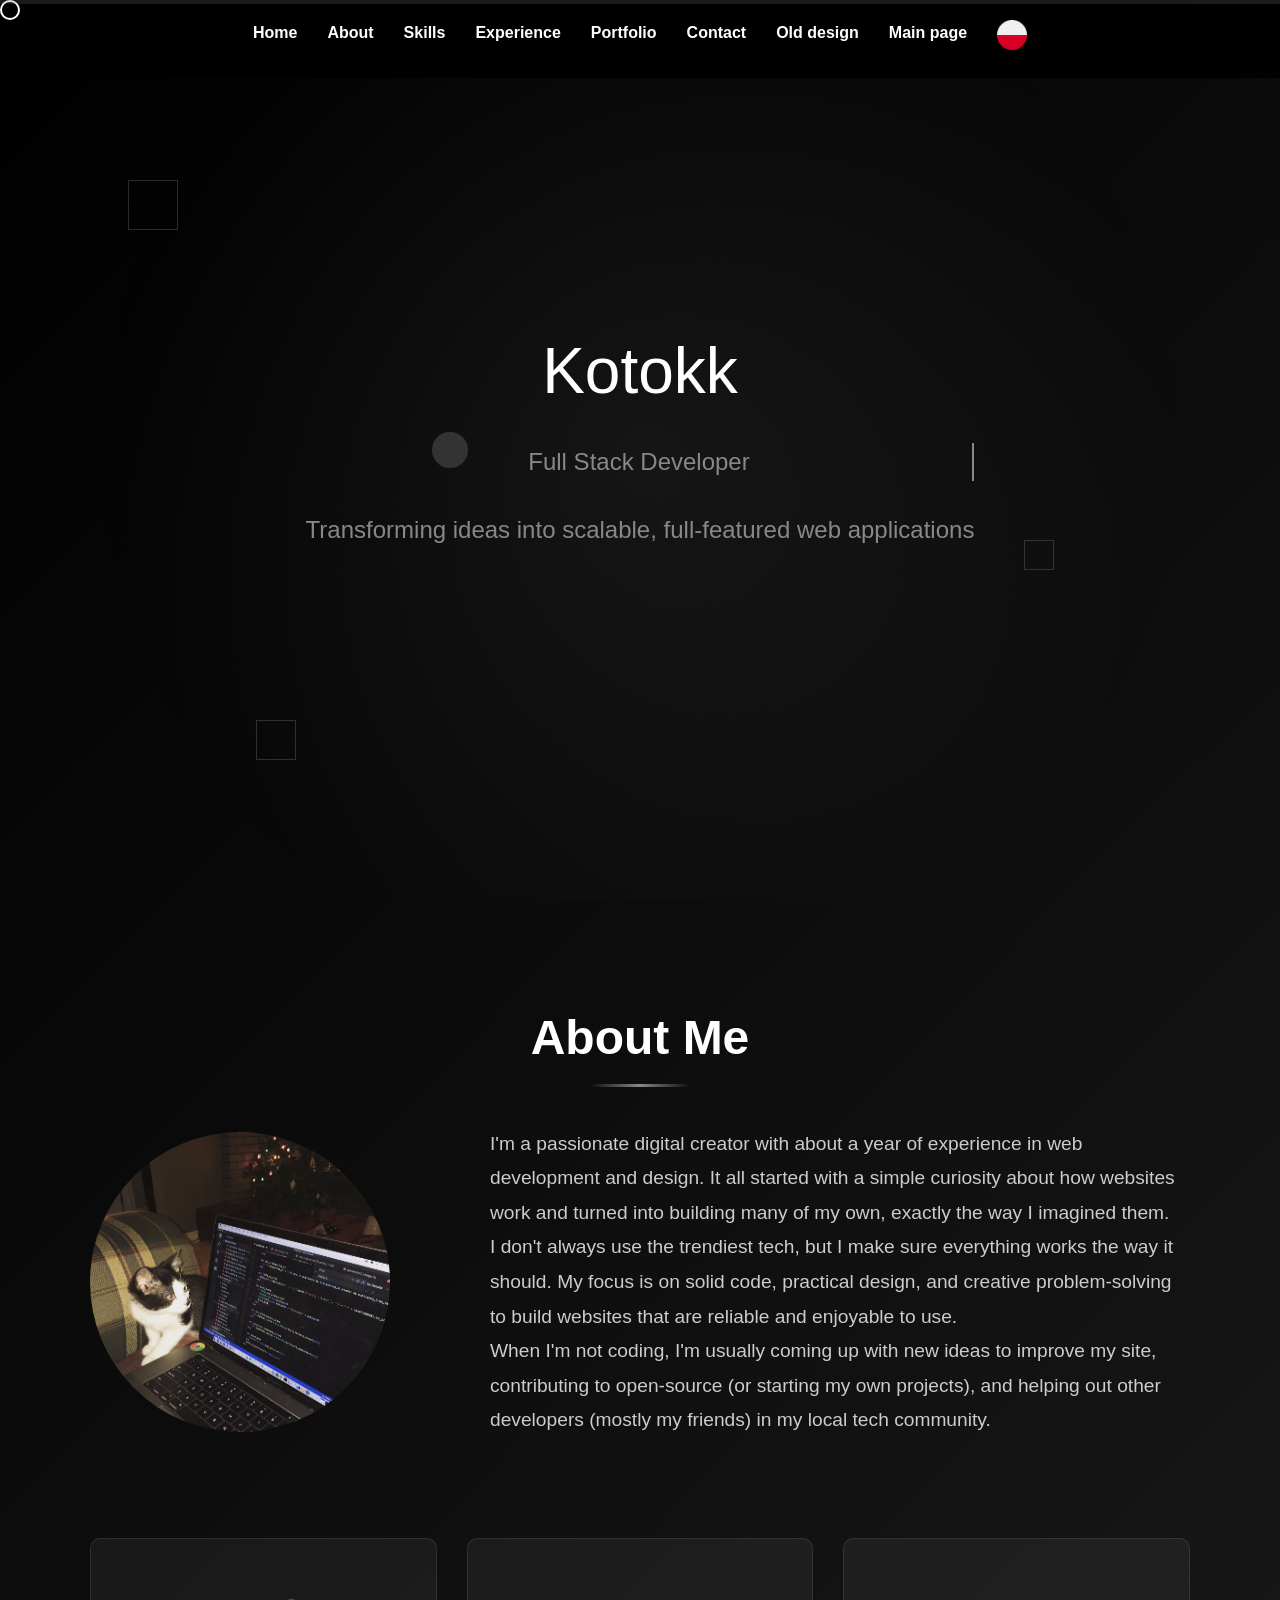
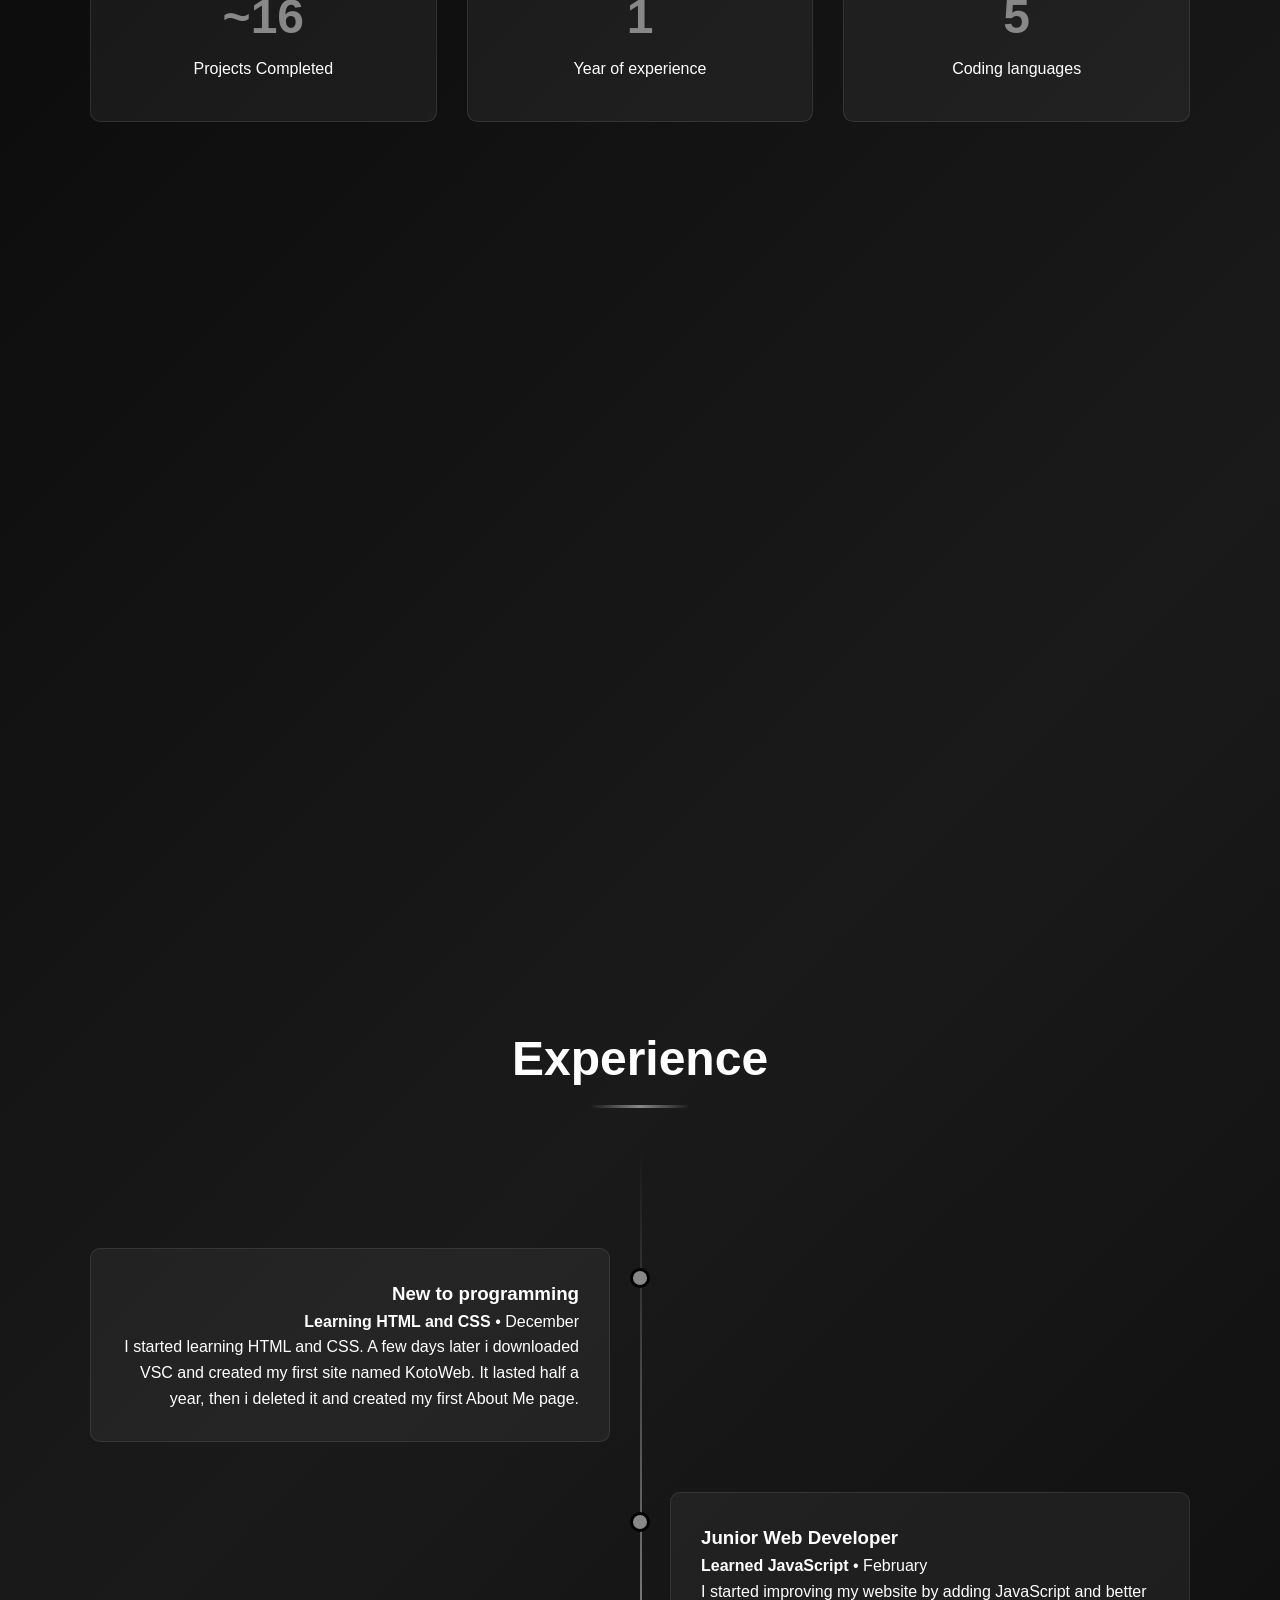
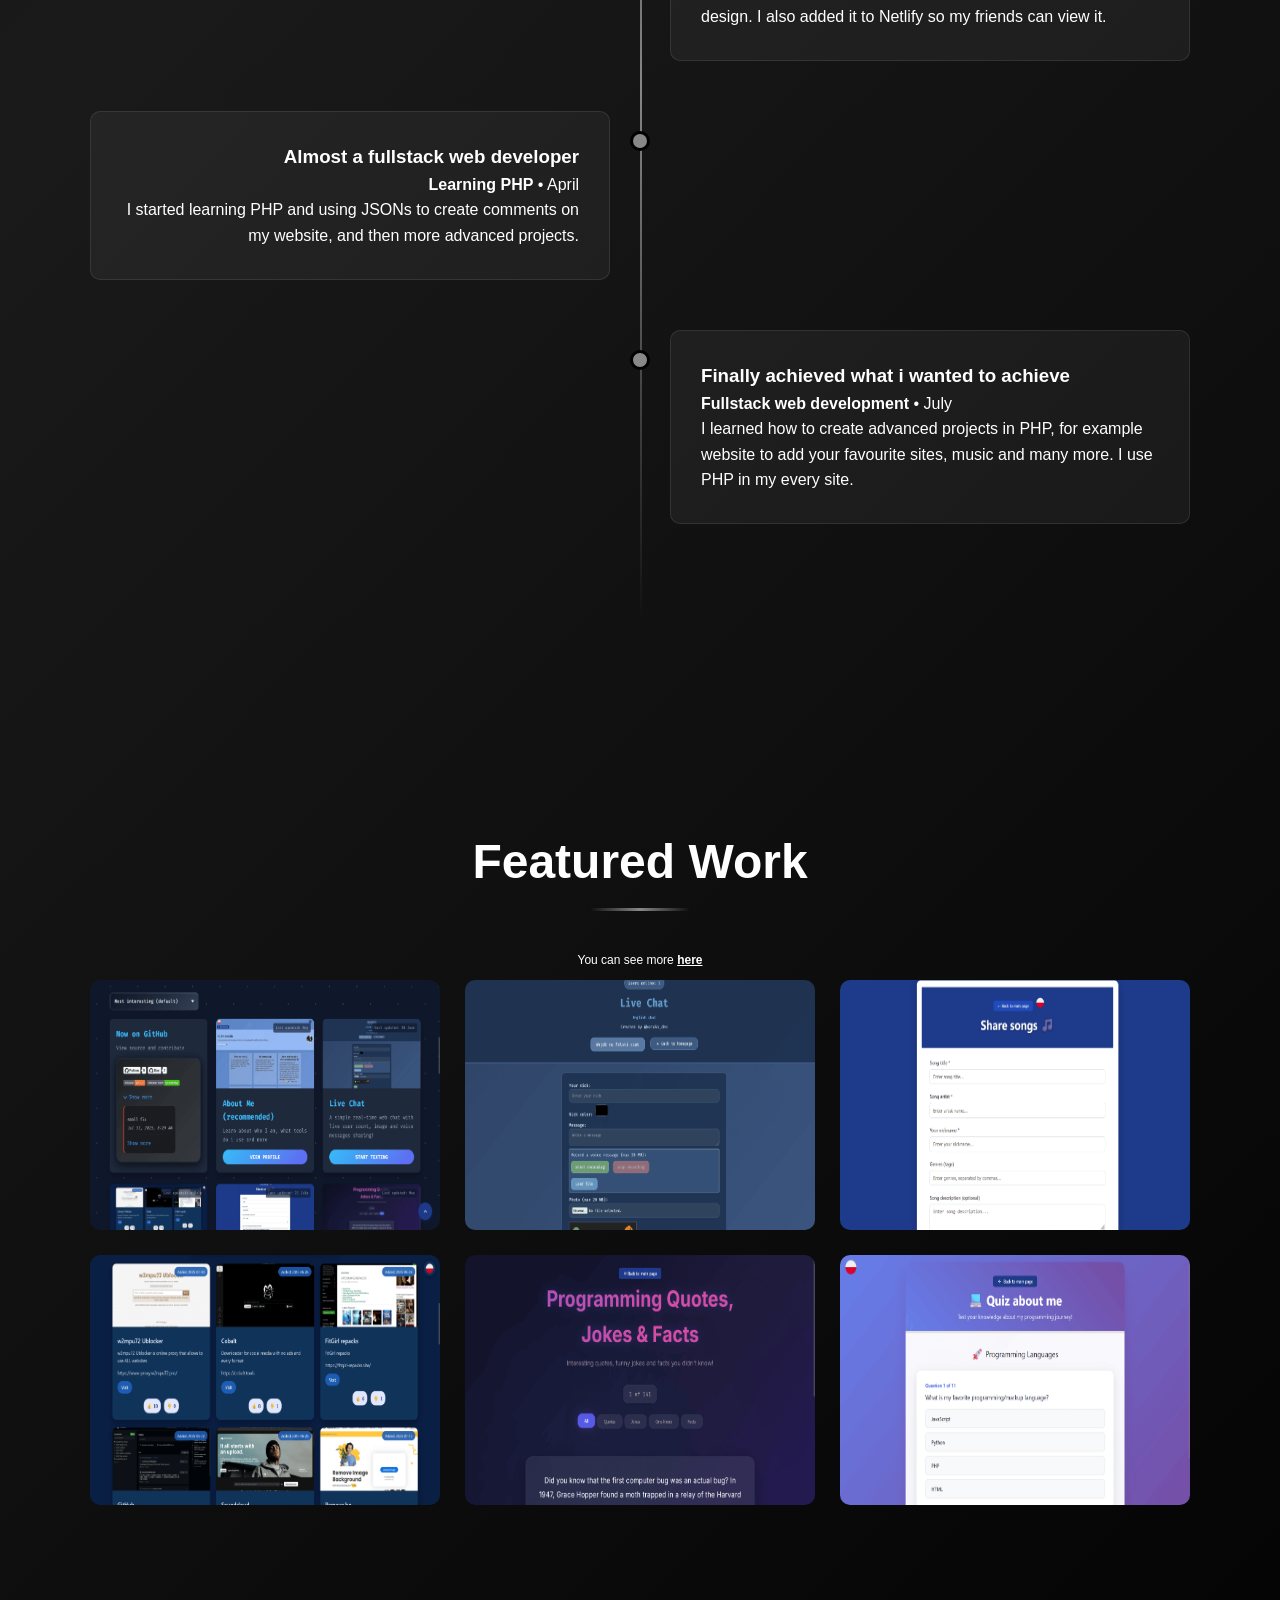
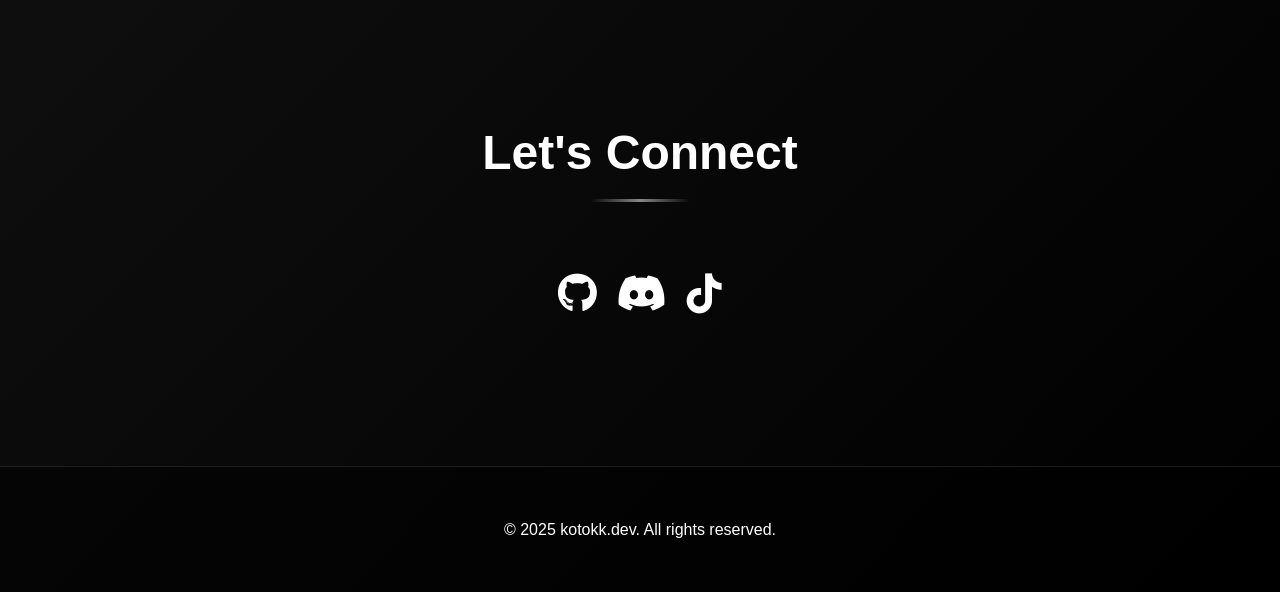
==== commit 3fbea5ba: "The skills order has been fixed" ====
--- a/about-me/index.html
+++ b/about-me/index.html
@@ -8,7 +8,6 @@
     <link rel="stylesheet" href="https://cdnjs.cloudflare.com/ajax/libs/font-awesome/6.4.0/css/all.min.css" crossorigin="anonymous" referrerpolicy="no-referrer"/>
     <link rel="stylesheet" href="styles.css" />
     <link rel="icon" type="image/png" href="photos/website-icon.jpg" />
-    <link rel="stylesheet" href="styles.css" />
 </head>
 <body>
     <div class="cursor"></div>
@@ -121,36 +120,36 @@
     <section id="experience" class="section">
         <h2 class="fade-in-up">Experience</h2>
         <div class="timeline">
+                        <div class="timeline-item fade-in-up">
+                <div class="timeline-dot"></div>
+                <div class="timeline-content">
+                    <h3>New to programming</h3>
+                    <p><strong>Learning HTML and CSS</strong> • December</p>
+                    <p>I started learning HTML and CSS. A few days later i downloaded VSC and created my first site named KotoWeb. It lasted half a year, then i deleted it and created my first About Me page.</p>
+                </div>
+            </div>
+                        <div class="timeline-item fade-in-up">
+                <div class="timeline-dot"></div>
+                <div class="timeline-content">
+                     <h3>Junior Web Developer</h3>
+                    <p><strong>Learned JavaScript</strong> • February</p>
+                    <p>I started improving my website by adding JavaScript and better design. I also added it to Netlify so my friends can view it.</p>
+                </div>
+            </div>
+                        <div class="timeline-item fade-in-up">
+                <div class="timeline-dot"></div>
+                <div class="timeline-content">
+                    <h3>Almost a fullstack web developer</h3>
+                    <p><strong>Learning PHP</strong> • April</p>
+                    <p>I started learning PHP and using JSONs to create comments on my website, and then more advanced projects.</p>
+                </div>
+            </div>
             <div class="timeline-item fade-in-up">
                 <div class="timeline-dot"></div>
                 <div class="timeline-content">
                     <h3>Finally achieved what i wanted to achieve</h3>
                     <p><strong>Fullstack web development</strong> • July</p>
                     <p>I learned how to create advanced projects in PHP, for example website to add your favourite sites, music and many more. I use PHP in my every site.</p>
-                </div>
-            </div>
-            <div class="timeline-item fade-in-up">
-                <div class="timeline-dot"></div>
-                <div class="timeline-content">
-                    <h3>Almost a fullstack web developer</h3>
-                    <p><strong>Learning PHP</strong> • April</p>
-                    <p>I started learning PHP and using JSONs to create comments on my website, and then more advanced projects.</p>
-                </div>
-            </div>
-            <div class="timeline-item fade-in-up">
-                <div class="timeline-dot"></div>
-                <div class="timeline-content">
-                     <h3>Junior Web Developer</h3>
-                    <p><strong>Learned JavaScript</strong> • February</p>
-                    <p>I started improving my website by adding JavaScript and better design. I also added it to Netlify so my friends can view it.</p>
-                </div>
-            </div>
-            <div class="timeline-item fade-in-up">
-                <div class="timeline-dot"></div>
-                <div class="timeline-content">
-                    <h3>New to programming</h3>
-                    <p><strong>Learning HTML and CSS</strong> • December</p>
-                    <p>I started learning HTML and CSS. A few days later i downloaded VSC and created my first site named KotoWeb. It lasted four months, then i deleted it and created my first About Me page.</p>
                 </div>
             </div>
         </div>
@@ -229,4 +228,4 @@
     </footer>
   <script src="script.js"></script>
 </body>
-</html>+</html>
--- a/about-me/styles.css
+++ b/about-me/styles.css
@@ -2,6 +2,12 @@
   margin: 0;
   padding: 0;
   box-sizing: border-box;
+}
+
+@media (hover: none) and (pointer: coarse) {
+  .portfolio-item .portfolio-overlay {
+    opacity: 1;
+  }
 }
 
 @media (min-width: 769px) {
@@ -723,4 +729,4 @@
   .timeline-dot {
     left: 30px;
   }
-}+}
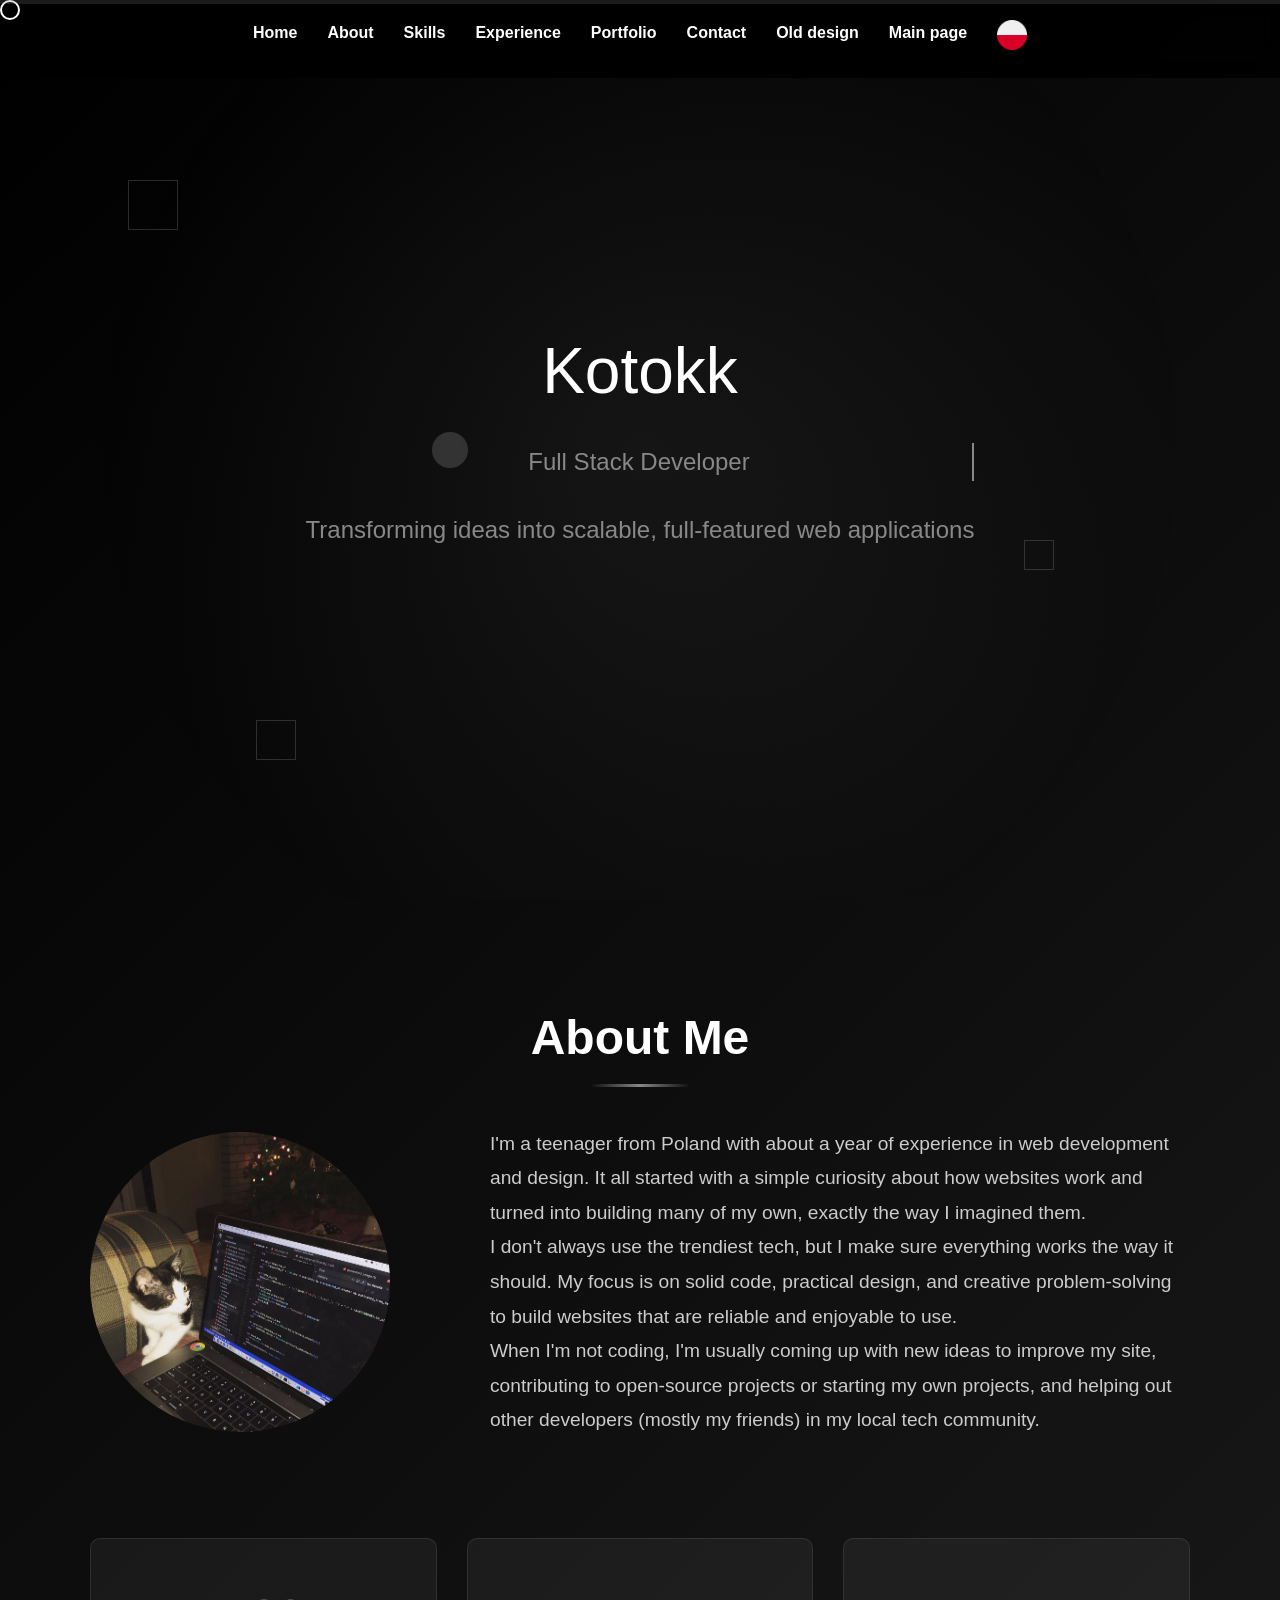
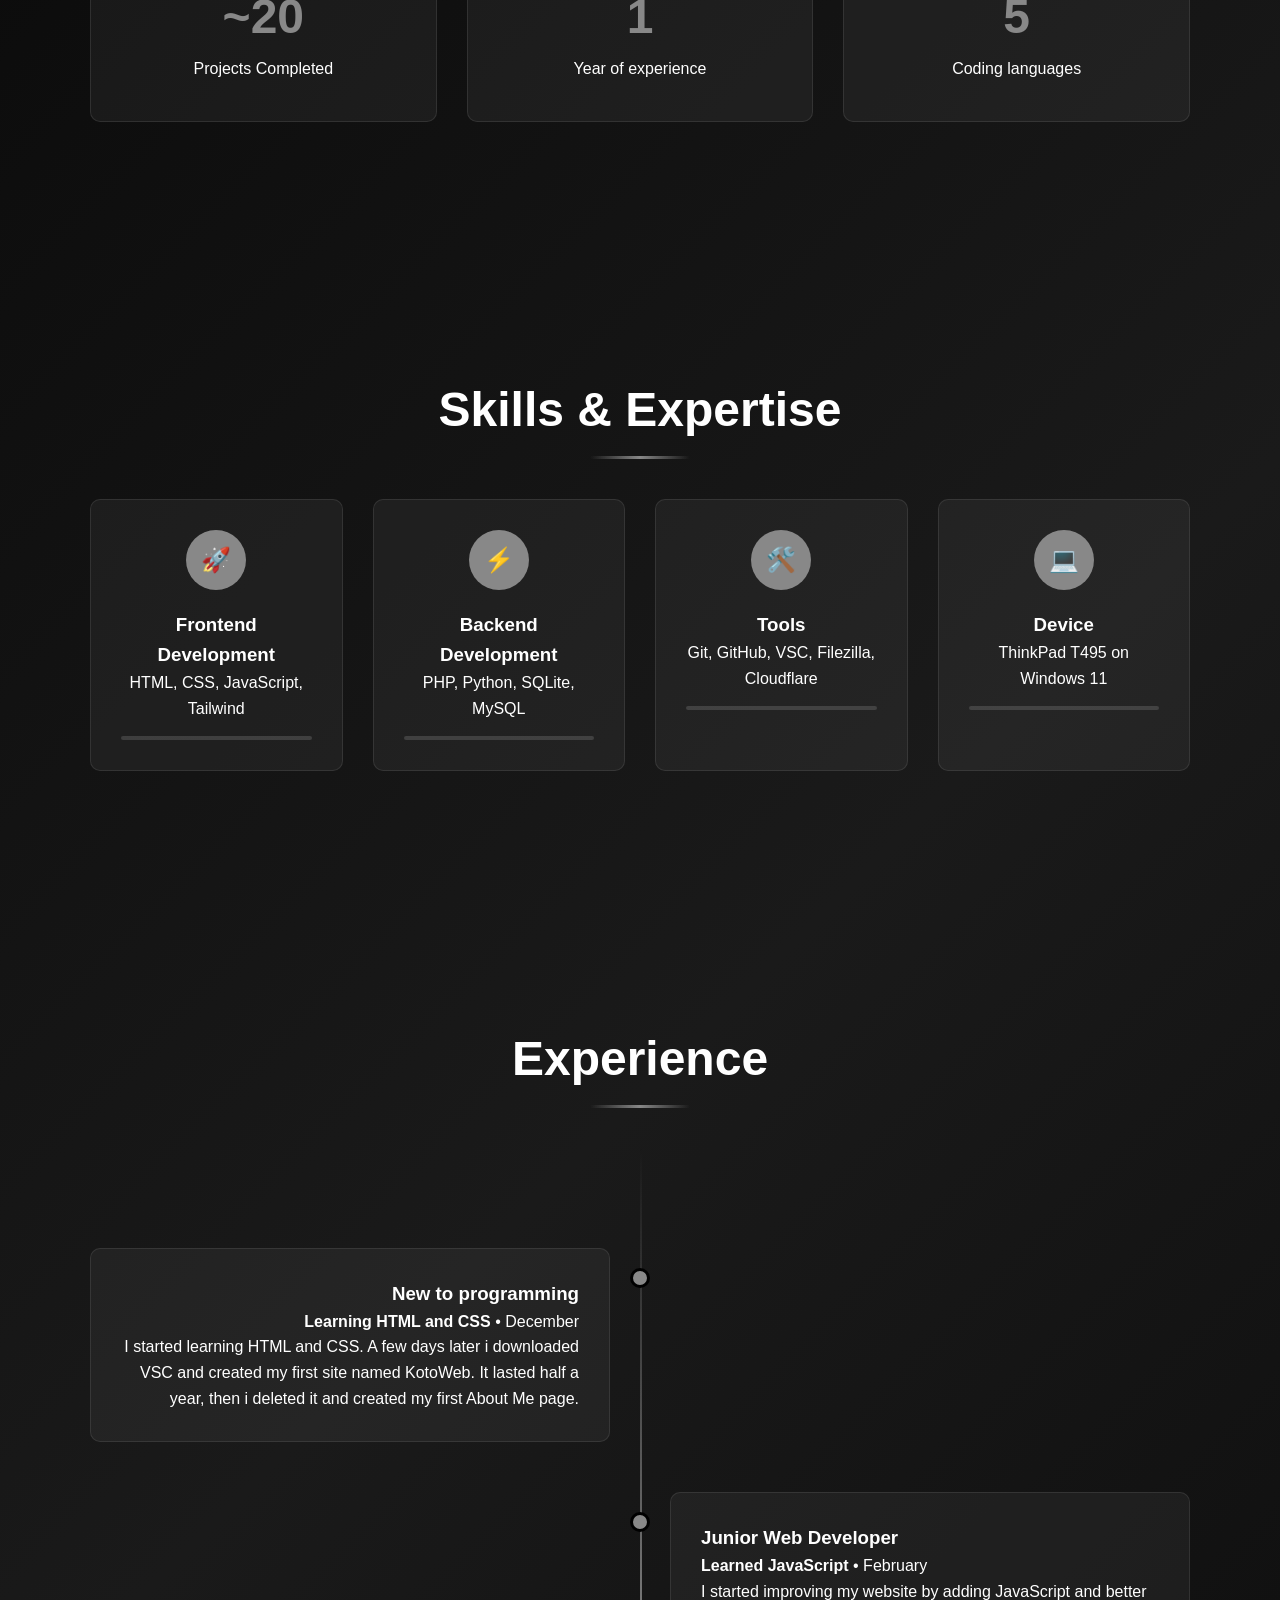
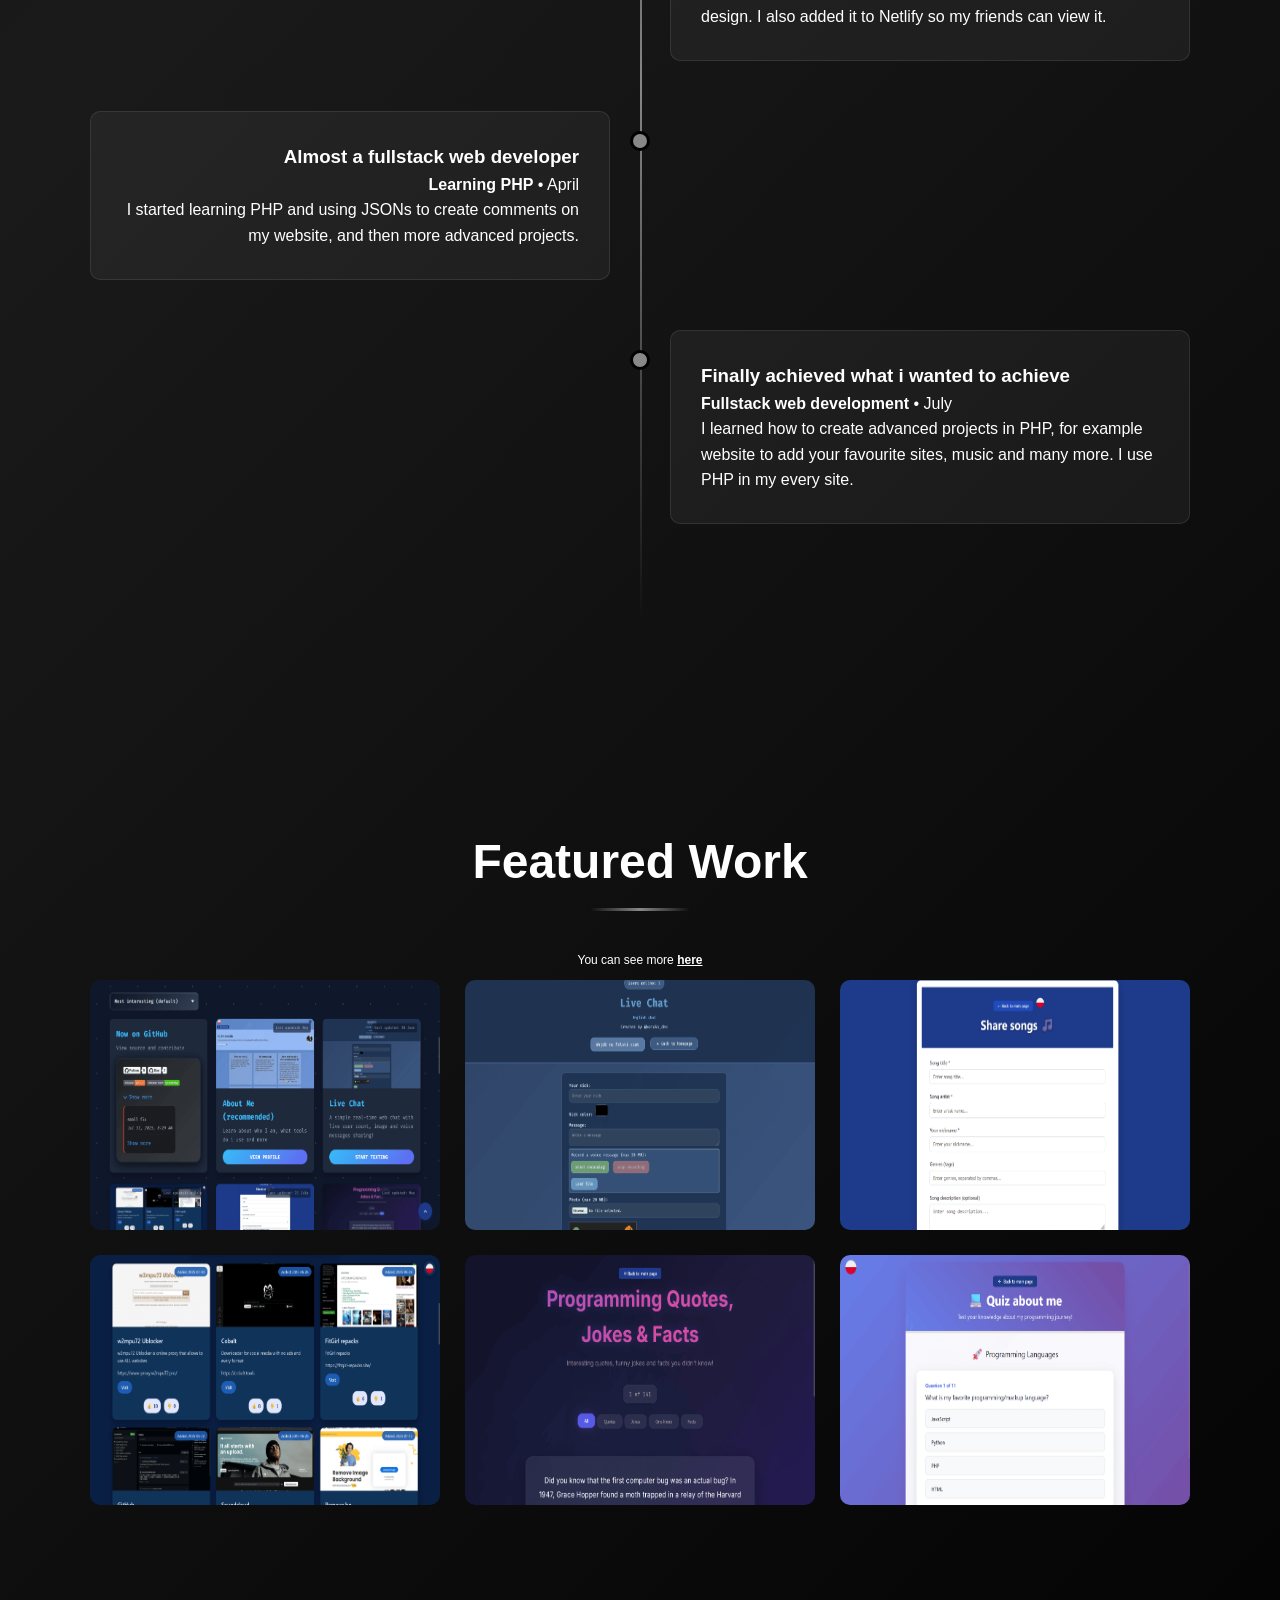
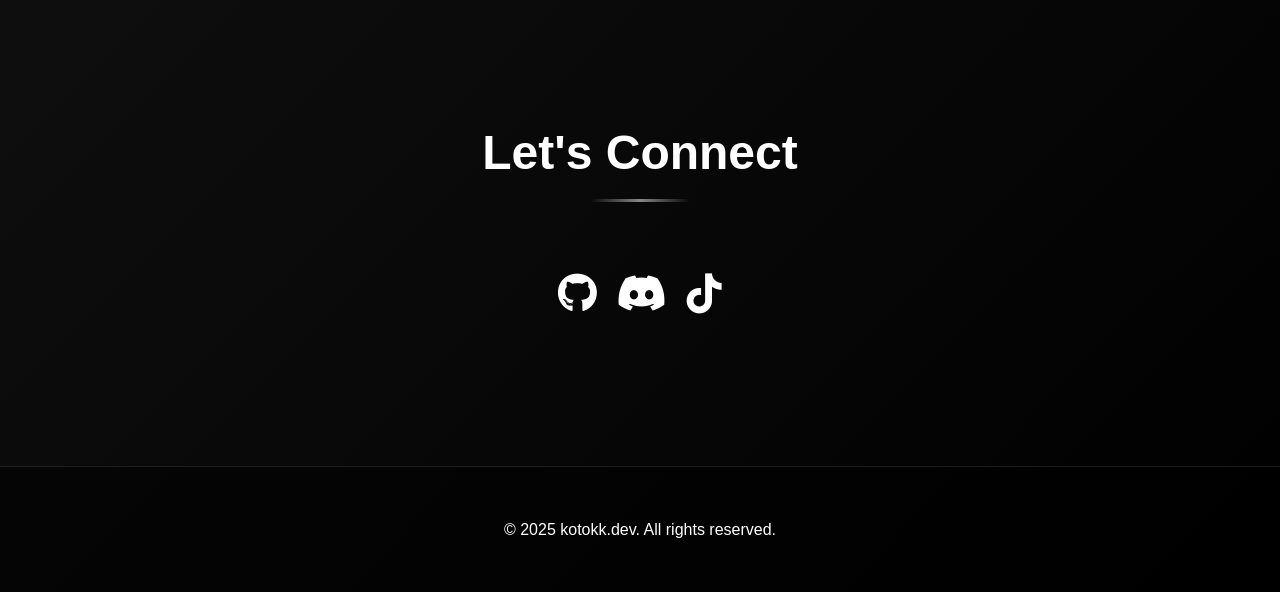
==== commit 07843899: "small fix" ====
--- a/about-me/index.html
+++ b/about-me/index.html
@@ -57,15 +57,15 @@
         <div class="about-grid">
             <div class="profile-img slide-in-left"><img width="100%" height="100%" src="/photos/discord-profile.jpg" alt="profile picture" class="project-image" loading="lazy"></div>
             <div class="about-text slide-in-right">
-<p>I'm a passionate digital creator with about a year of experience in web development and design. It all started with a simple curiosity about how websites work and turned into building many of my own, exactly the way I imagined them.</p>
+<p>I'm a teenager from Poland with about a year of experience in web development and design. It all started with a simple curiosity about how websites work and turned into building many of my own, exactly the way I imagined them.</p>
 <p>I don't always use the trendiest tech, but I make sure everything works the way it should. My focus is on solid code, practical design, and creative problem-solving to build websites that are reliable and enjoyable to use.</p>
-<p>When I'm not coding, I'm usually coming up with new ideas to improve my site, contributing to open-source (or starting my own projects), and helping out other developers (mostly my friends) in my local tech community.</p>
+<p>When I'm not coding, I'm usually coming up with new ideas to improve my site, contributing to open-source projects or starting my own projects, and helping out other developers (mostly my friends) in my local tech community.</p>
             </div>
         </div>
 
         <div class="stats-grid">
             <div class="stat-item fade-in-up">
-                <span class="stat-number">~16</span>
+                <span class="stat-number">~20</span>
                 <span>Projects Completed</span>
             </div>
             <div class="stat-item fade-in-up">
